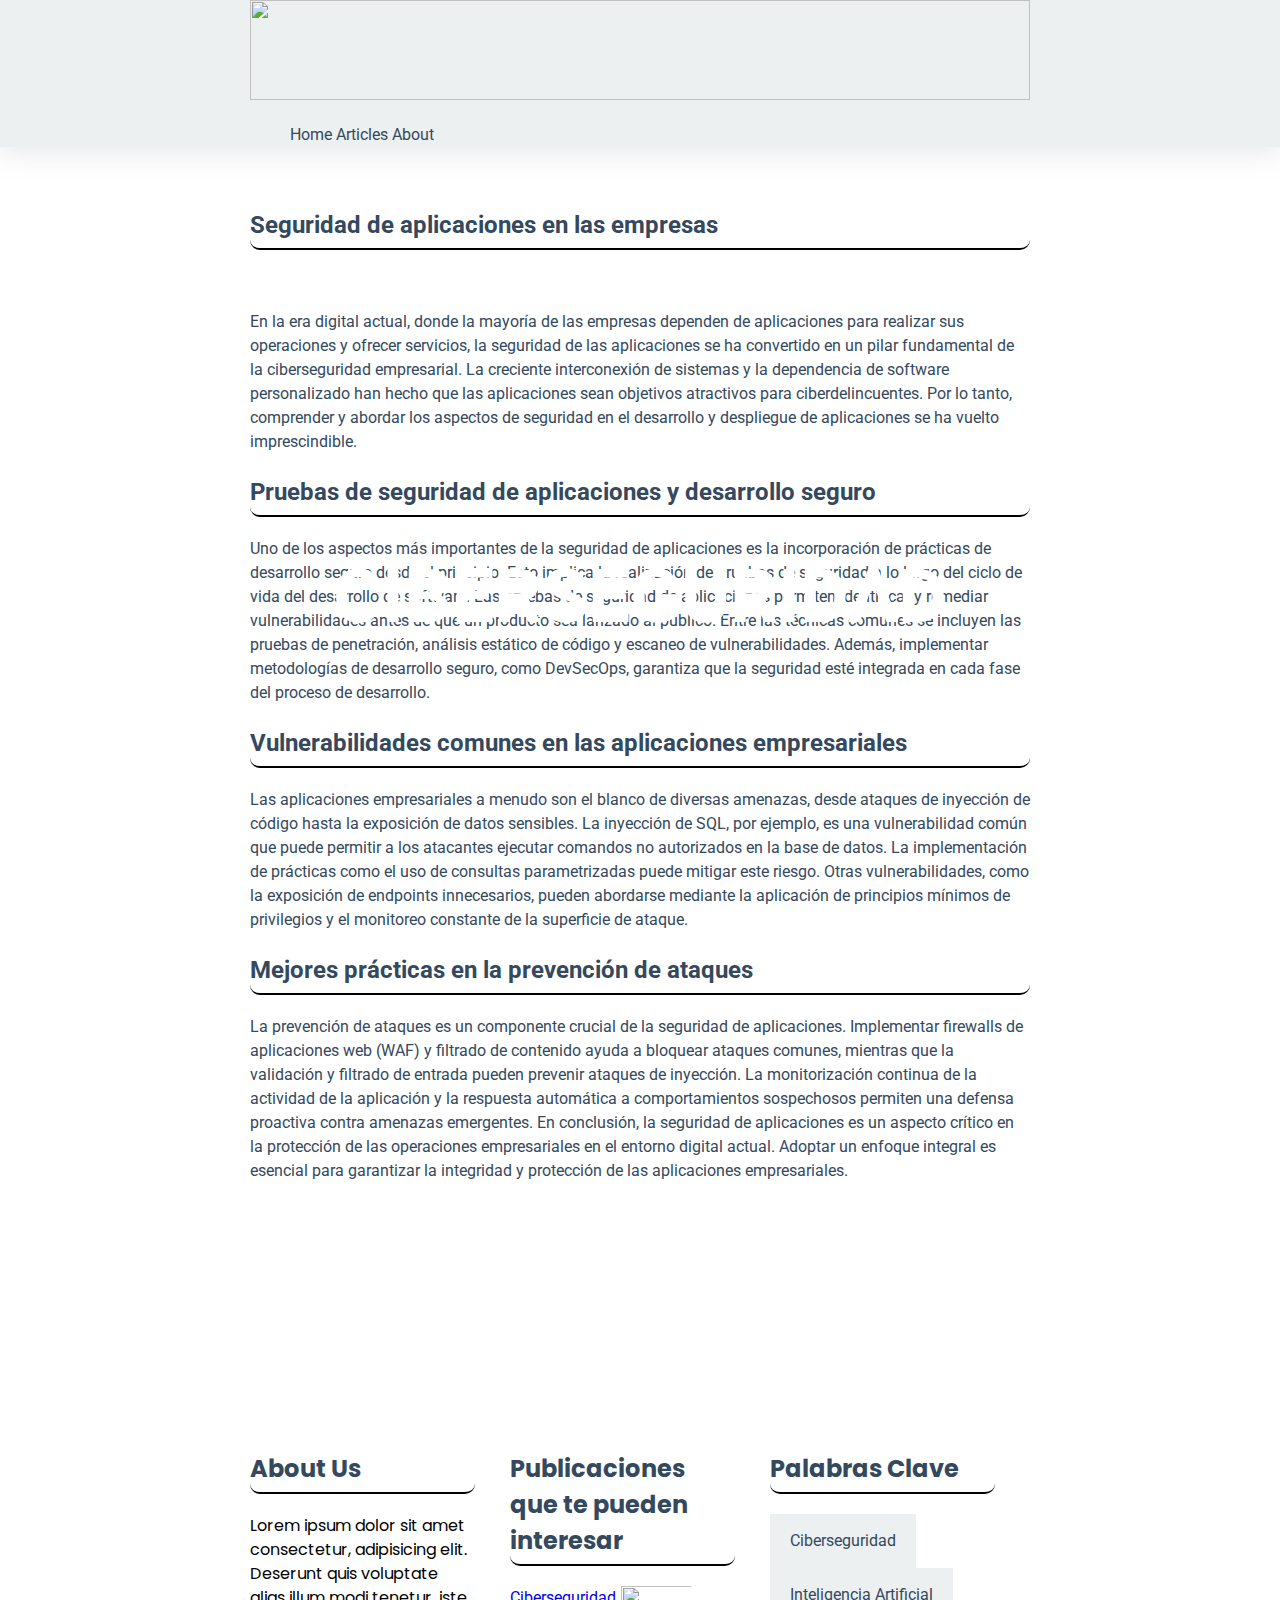
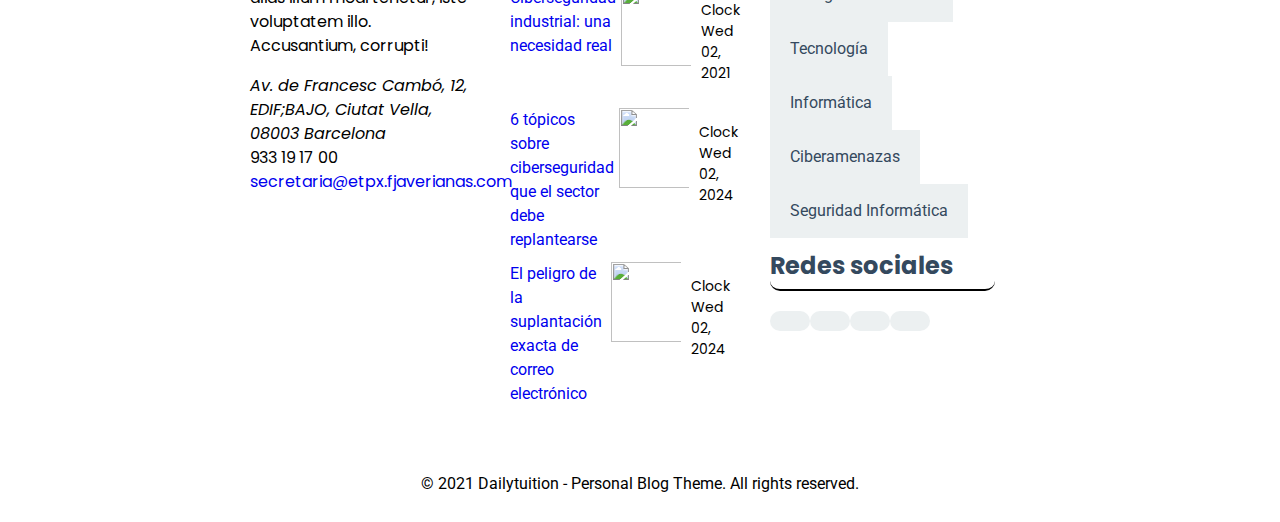
==== index.html @ 43050762 "swd" ====
<!DOCTYPE html>
<html lang="en">
<head>
    <meta charset="UTF-8">
    <meta name="viewport" content="width=device-width, initial-scale=1.0">
    <title>CIBERSEGURIDAD</title>

    <!-- font awesome icons cdn -->
    <link rel="stylesheet" href="https://cdnjs.cloudflare.com/ajax/libs/font-awesome/5.15.2/css/all.min.css" integrity="sha512-HK5fgLBL+xu6dm/Ii3z4xhlSUyZgTT9tuc/hSrtw6uzJOvgRr2a9jyxxT1ely+B+xFAmJKVSTbpM/CuL7qxO8w==" crossorigin="anonymous" />

    <!-- swiper slider css file -->
    <link rel="stylesheet" href="https://cdnjs.cloudflare.com/ajax/libs/Swiper/6.4.5/swiper-bundle.min.css" integrity="sha512-m3pAvNriL711NMlhkZHK6K4Tu2/RjtrzyjxZU8mlAbxxoDoURy27KajN1LGTLeEEPvaN12mKAgSCrYEwF9y0jA==" crossorigin="anonymous" />

    <!-- custom style.css file -->
    <link rel="stylesheet" href="style.css">

</head>
<body>
    
    <!-- Header -->
       <header id="header" class="shadow bg-light">
           <nav class="container navbar">
               <img src="https://dazzet.co/wp-content/uploads/2023/10/3e1d8efbfac99dba327db84896499076d6e3a496-1024x536-1.webp" alt="">

                <!-- toggle button -->
                <button class="toggle-button">
                    <span><i class="fas fa-bars"></i></span>
                </button>

                <div class="collapse">
                    <ul class="navbar-nav">
                        <a href="#" class="nav-link">Home</a>
                        <a href="#" class="nav-link">Articles</a>
                        <a href="#" class="nav-link">About</a>
                    </ul>
                </div>

                 
           </nav>
       </header>
    <!-- .Header -->

    <!-- Main Site -->
       <main id="site-main">

            <!-- Swiper slider -->
           <section id="new-section" class="container">
               <h1>CIBERSEGURIDAD</h1>
               
               <img src="https://www.unir.net/wp-content/uploads/2023/07/MicrosoftTeams-image-24.jpg" class="img-fluid" alt="">
               <h2>Seguridad de aplicaciones en las empresas</h2>
               <img src="https://www.grupocibernos.com/hs-fs/hubfs/Estrategias%20de%20ciberseguridad%20efectivas%20para%20proteger%20tu%20empresa.webp?width=1440&name=Estrategias%20de%20ciberseguridad%20efectivas%20para%20proteger%20tu%20empresa.webp" class="img-fluid" alt="">
               <p>En la era digital actual, donde la mayoría de las empresas dependen de aplicaciones para realizar sus operaciones y ofrecer servicios, la seguridad de las aplicaciones se ha convertido en un pilar fundamental de la ciberseguridad empresarial.

La creciente interconexión de sistemas y la dependencia de software personalizado han hecho que las aplicaciones sean objetivos atractivos para ciberdelincuentes.

Por lo tanto, comprender y abordar los aspectos de seguridad en el desarrollo y despliegue de aplicaciones se ha vuelto imprescindible.</p>
               <h2>Pruebas de seguridad de aplicaciones y desarrollo seguro</h2>
               <p>Uno de los aspectos más importantes de la seguridad de aplicaciones es la incorporación de prácticas de desarrollo seguro desde el principio.

Esto implica la realización de pruebas de seguridad a lo largo del ciclo de vida del desarrollo de software.

Las pruebas de seguridad de aplicaciones permiten identificar y remediar vulnerabilidades antes de que un producto sea lanzado al público.

Entre las técnicas comunes se incluyen las pruebas de penetración, análisis estático de código y escaneo de vulnerabilidades. Además, implementar metodologías de desarrollo seguro, como DevSecOps, garantiza que la seguridad esté integrada en cada fase del proceso de desarrollo.</p>
               <h2>Vulnerabilidades comunes en las aplicaciones empresariales</h2>
               <p>Las aplicaciones empresariales a menudo son el blanco de diversas amenazas, desde ataques de inyección de código hasta la exposición de datos sensibles.

La inyección de SQL, por ejemplo, es una vulnerabilidad común que puede permitir a los atacantes ejecutar comandos no autorizados en la base de datos.

La implementación de prácticas como el uso de consultas parametrizadas puede mitigar este riesgo.

Otras vulnerabilidades, como la exposición de endpoints innecesarios, pueden abordarse mediante la aplicación de principios mínimos de privilegios y el monitoreo constante de la superficie de ataque.</p>
               <h2>Mejores prácticas en la prevención de ataques</h2>
               <p>La prevención de ataques es un componente crucial de la seguridad de aplicaciones.

Implementar firewalls de aplicaciones web (WAF) y filtrado de contenido ayuda a bloquear ataques comunes, mientras que la validación y filtrado de entrada pueden prevenir ataques de inyección.

La monitorización continua de la actividad de la aplicación y la respuesta automática a comportamientos sospechosos permiten una defensa proactiva contra amenazas emergentes.

En conclusión, la seguridad de aplicaciones es un aspecto crítico en la protección de las operaciones empresariales en el entorno digital actual. Adoptar un enfoque integral es esencial para garantizar la integridad y protección de las aplicaciones empresariales.</p>
                <section class="slider">
                    <div class="container">

                        <!-- Slider main container -->
                            <div class="swiper-container">
                                <!-- Additional required wrapper -->
                                <div class="swiper-wrapper">
                                    <!-- Slides -->
                                    <div class="swiper-slide">
                                            <img src="https://eu-central.storage.cloudconvert.com/tasks/56e500bd-fa8b-44a9-bdbe-c14ea2071d47/img6.jpg?X-Amz-Algorithm=AWS4-HMAC-SHA256&X-Amz-Content-Sha256=UNSIGNED-PAYLOAD&X-Amz-Credential=cloudconvert-production%2F20240108%2Ffra%2Fs3%2Faws4_request&X-Amz-Date=20240108T104312Z&X-Amz-Expires=86400&X-Amz-Signature=0b25ae142d77e77d5f5c1c9311890b8ef2c98752ab747ca0b0c97389b5ac74bd&X-Amz-SignedHeaders=host&response-content-disposition=inline%3B%20filename%3D%22img6.jpg%22&response-content-type=image%2Fjpeg&x-id=GetObject" class="img-fluid" alt="">
                                    </div>
                                     <!-- Slides -->
                                      <!-- Slides -->
                                    <div class="swiper-slide">
                                        <a href="#">
                                            <img src="https://www.semantic-systems.com/semantic-noticias/wp-content/uploads/2023/09/Ciberseguridad-industrial.jpg" class="img-fluid" alt="">
                                        </a>
                                    </div>
                                     <!-- Slides -->
                                      <!-- Slides -->
                                    <div class="swiper-slide">
                                        <a href="#">
                                            <img src="https://eniit.es/wp-content/uploads/2023/10/Creacion-de-herramienta-de-enumeracion-y-escaneo.jpg" class="img-fluid" alt="">
                                        </a>
                                    </div>
                                        <!-- Slides -->
                                             <!-- Slides -->
                                    <div class="swiper-slide">
                                        <a href="#">
                                            <img src="https://mejoramostuweb.com/wp-content/uploads/2020/03/email.jpg" class="img-fluid" alt="">
                                        </a>
                                    </div>
                                        <!-- Slides -->
                                        <div class="swiper-slide">
                                            <a href="#">
                                                <img src=".assets/slider/img5.jpg" class="img-fluid" alt="">
                                            </a>
                                        </div>
                                            <!-- Slides -->
                                            <div class="swiper-slide">
                                                <a href="#">
                                                    <img src="https://eu-central.storage.cloudconvert.com/tasks/56e500bd-fa8b-44a9-bdbe-c14ea2071d47/img6.jpg?X-Amz-Algorithm=AWS4-HMAC-SHA256&X-Amz-Content-Sha256=UNSIGNED-PAYLOAD&X-Amz-Credential=cloudconvert-production%2F20240108%2Ffra%2Fs3%2Faws4_request&X-Amz-Date=20240108T104312Z&X-Amz-Expires=86400&X-Amz-Signature=0b25ae142d77e77d5f5c1c9311890b8ef2c98752ab747ca0b0c97389b5ac74bd&X-Amz-SignedHeaders=host&response-content-disposition=inline%3B%20filename%3D%22img6.jpg%22&response-content-type=image%2Fjpeg&x-id=GetObject" class="img-fluid" alt="">
                                                </a>
                                            </div>
                                                <!-- Slides -->
                                                <div class="swiper-slide">
                                                    <a href="#">
                                                        <img src=".assets/slider/img7.jpg" class="img-fluid" alt="">
                                                    </a>
                                                </div>
                                                    <!-- Slides -->

                                </div>
                            </div>

                    </div>
                </section>
             <!-- .Swiper slider -->

       </main>
    <!-- .Main Site -->

    <!-- footer -->
       <footer id="footer">
           <div class="container">
               <div class="row mb-3">
                   <div class="col-3">
                       <h2 class="footer-title secondary-title">About Us</h2>

                       <div class="secondary-title text-secondary">
                            <p class="mt-2 ">
                                Lorem ipsum dolor sit amet consectetur, adipisicing elit. 
                                Deserunt quis voluptate alias illum modi tenetur, iste voluptatem illo. Accusantium, corrupti!
                            </p>
                            
                            <address>
                                <i class="fas fa-map-marker-alt text-primary"></i> 
                                Av. de Francesc Cambó, 12, EDIF;BAJO, Ciutat Vella, 08003 Barcelona
                            </address>

                            <div class="phone">
                                <i class="fas fa-mobile text-primary"></i> 
                                933 19 17 00
                            </div>

                            <div class="email">
                                <i class="fas fa-envelope text-primary"></i> 
                                <a href="secretaria@etpx.fjaverianas.com">secretaria@etpx.fjaverianas.com</a>
                            </div>

                       </div>
                   </div>
                   <div class="col-3">
                       <h2 class="footer-title secondary-title">Publicaciones que te pueden interesar</h2>

                       <div class="feature-post">
                           <div class="flex-item">
                               <article class="article">
                                   <div class="d-flex">
                                       <a href="https://www.semantic-systems.com/semantic-noticias/articulos-tecnologicos/ciberseguridad-industrial-una-necesidad-real/">Ciberseguridad industrial: una necesidad real</a>
                                           <img src="./assets/img9.jpg" class="object-fit px-1" alt="">
                                           <div class="px-1">
                                               <p class="secondary-title text-secondary display-3">
                                                    <span><i class="far fa-clock text-primary"></i> Clock Wed 02, 2021 </span>
                                               </p>
                                           </div>
                                       </a>
                                   </div>
                               </article>
                           </div>
                           <div class="flex-item">
                            <article class="article">
                                <div class="d-flex">
                                    <a href="https://www.semantic-systems.com/semantic-noticias/articulos-tecnologicos/6-topicos-sobre-ciberseguridad-que-el-sector-debe-replantearse/">6 tópicos sobre ciberseguridad que el sector debe replantearse</a>
                                        <img src="./assets/img1.jpg" class="object-fit px-1" alt="">
                                        <div class="px-1">
                                            <p class="secondary-title text-secondary display-3">
                                                 <span><i class="far fa-clock text-primary"></i> Clock Wed 02, 2024 </span>
                                            </p>
                                        </div>
                                    </a>
                                </div>
                            </article>
                             </div>
                             <div class="flex-item">
                                <article class="article">
                                    <div class="d-flex">
                                        <a href="https://www.semantic-systems.com/semantic-noticias/articulos-tecnologicos/el-peligro-de-la-suplantacion-exacta-de-correo-electronico/">El peligro de la suplantación exacta de correo electrónico</a>
                                            <img src="./assets/img2.jpg" class="object-fit px-1" alt="">
                                            <div class="px-1">
                                                <p class="secondary-title text-secondary display-3">
                                                     <span><i class="far fa-clock text-primary"></i> Clock Wed 02, 2024 </span>
                                                </p>
                                            </div>
                                        </a>
                                    </div>
                                </article>
                            </div>
                       </div>
                   </div>
                   <div class="col-3">
                        <h2 class="footer-title secondary-title">Palabras Clave</h2>

                        <div class="Palabras Clave">
                            <div class="d-flex flex-wrap">
                                <a href="#" class="nav-link btn bg-light">Ciberseguridad</a>
                                <a href="#" class="nav-link btn bg-light">Inteligencia Artificial</a>
                                <a href="#" class="nav-link btn bg-light">Tecnología</a>
                                <a href="#" class="nav-link btn bg-light">Informática</a>
                                <a href="#" class="nav-link btn bg-light">Ciberamenazas</a>
                                <a href="#" class="nav-link btn bg-light">Seguridad Informática</a>
                            </div>
                        </div>

                        <h2 class="footer-title secondary-title mt-2">Redes sociales</h2>

                        <div class="tags social">
                            <div class="d-flex flex-wrap">
                                <a href="#" class="nav-link btn bg-light"><i class="fab fa-facebook-f"></i></a>
                                <a href="#" class="nav-link btn bg-light"><i class="fab fa-twitter"></i></a>
                                <a href="#" class="nav-link btn bg-light"><i class="fab fa-instagram"></i></a>
                                <a href="#" class="nav-link btn bg-light"><i class="fab fa-dribbble"></i></a>
                            </div>
                        </div>

                   </div>
               </div>

               <!-- copyrights  -->
               <div class="copyrights">
                   <p class="text-center text-secondary display-2">
                        © 2021 <a href="#" class="text-primary">Dailytuition</a> - Personal Blog Theme. All rights reserved.
                   </p>
               </div>
           </div>
       </footer>
    <!-- .footer -->


    <!-- masonry libray for horizontal grid -->
    <script src="https://cdnjs.cloudflare.com/ajax/libs/masonry/4.2.2/masonry.pkgd.min.js" integrity="sha512-JRlcvSZAXT8+5SQQAvklXGJuxXTouyq8oIMaYERZQasB8SBDHZaUbeASsJWpk0UUrf89DP3/aefPPrlMR1h1yQ==" crossorigin="anonymous"></script>

    <!-- swiper slider cdn -->
    <script src="https://cdnjs.cloudflare.com/ajax/libs/Swiper/6.4.5/swiper-bundle.min.js" integrity="sha512-1LlEYE0qExJ/GUfAJ0k2K2fB5sIvMv/q6ueo3syohvQ3ElWDQVSMUOf39cxaDWHtNu7M6lF6ZC1H6A1m3SvheA==" crossorigin="anonymous"></script>

    <!-- custom javascript main.js file -->
    <script src="main.js"></script>
</body>
</html>
---- style.css ----
@import url('https://fonts.googleapis.com/css2?family=DM+Sans:wght@700&family=Poppins:wght@400;700&family=Roboto:wght@400;700&display=swap');

/* root styling */

:root {
    --primary: black; /* Azul */
    --secondary: black; /* Verde */
    --background: #ecf0f1; /* Gris claro */
    --text-dark: #34495e; /* Texto oscuro */
}


body {
    font-family: 'Roboto', sans-serif;
    background-color: var(--background);
    background: url(https://www.cpsl.com/wp-content/uploads/2018/10/Software-1.jpg) center/cover no-repeat fixed;
    color: var(--text-dark);
    padding: 0;
    margin: 0;
    line-height: 1.5;
    overflow-x: hidden;
}
h1{
    padding-top: 15%; /* Ajusta este valor para controlar el espacio entre el texto y la línea */
    font-size: 75px;
    position: absolute;
    color: white;
    top: 50%;
    left: 50%;
    transform: translate(-50%, -50%);
}

h2{
    border-bottom: 2px solid var(--primary); /* Puedes ajustar el grosor y el color según tus preferencias */
    padding-bottom: 5px; /* Ajusta este valor para controlar el espacio entre el texto y la línea */
    margin-bottom: 20px;
    border-radius: 10px;
}

a{
    text-decoration: none;
}

* > *{
    box-sizing: border-box;
}

/* global styling */
.text-light {
    color: var(--background);
}

.text-primary {
    color: var(--primary);
}

.text-secondary {
    color: var(--secondary);
}

.bg-light {
    background-color: var(--background);
}

.btn-primary {
    background-color: var(--primary);
    color: var(--background);
}

.container{
    max-width: 800px;
    padding: 0 10px;
    margin: auto;
}

.img-fluid{
    width: 100%;
}

.text-title{
    font-family: 'DM Sans', sans-serif;
    font-weight: bold;
}

.secondary-title{
    font-family: 'Poppins' , sans-serif;
}

.display-1{
    font-size: 22px;
}

.display-2{
    font-size: 16px;
}

.display-3{
    font-size: 14px;
}

.text-center{
    text-align: center;
}

.text-right{
    text-align: right;
}

.btn{
    padding: 15px 20px;
    border: none;
}

.btn-primary{
    border-radius: 4px;
    background-color: var(--secondary-color);
}

.object-fit{
    max-height: 120px;
    height: 80px;
    width: 80px;
    object-fit: fill;
}

.d-flex{
    display: flex;   
}

.flex-wrap{
    flex-wrap: wrap;
}

.justify-content-center{
    justify-content: center;
}

.justify-content-between{
    justify-content: space-between;
}

.mt-2{
    margin-top: 10px;
}

.mt-3{
    margin-top: 50px;
}

.mb-3{
    margin-bottom: 30px;
}

.m-0{
    margin: 0;
}

.px-1{
    padding-left: 5px;
    padding-right: 5px;
}

.px-2{
    padding-left: 20px;
    padding-right: 20px;
}

.py-1{
    padding-top: 10px;
    padding-bottom: 10px;
}

.py-2{
    padding-top: 20px;
    padding-bottom: 20px;
}

.py-3{
    padding-top: 30px;
    padding-bottom: 30px;
}

.thumbnail{
    width: 100%;
    height: 500px;
    object-fit: cover;
}

.rounded{
    height: 120px;
    width: 120px;
    object-fit: fill;
    border-radius: 99px;
}

.shadow{
    box-shadow: rgba(149, 157, 165, 0.2) 0px 8px 24px;
}


/* section styling */
 
/* ------- Navigation Menu ---------- */
.navbar {
    background-color: transparent;
}

.nav-link {
    color: var(--text-dark);
}

.nav-link:hover {
    color: var(--primary);
}

.search-box{
    display: inline;
    border-right: 1px solid var(--secondary);
    padding-right: 12px;
    margin-right: 10px;
}

.toggle-button{
    font-size: 21px;
    background-color: transparent;
    border: none;
    position: absolute;
    right: 0;
    margin: 8px 10px;
    display: none;
}

.toggle-button:focus{
    outline: none;
}





/* ------- .Navigation Menu ---------- */

/* ----------- Main Section ---------- */

#site-main{
    margin-top: auto;
}

#posts{
    margin-bottom: 5em;
}

.grid{
    margin: 0 auto;
}

.grid .grid-item{
    width: calc(33.3333% - 20px);
    margin-bottom: 3em;
}

/* ----------- .Main Section ---------- */

/* ----------- footer ---------- */
#footer{
    padding-top: 4em;
}

#footer .feature-post .flex-item{
    margin-bottom: 10px;
}

#footer .tags a{
    border-radius: 40px;
    padding: 10px 20px;
    font-size: 15px;
}

#footer .copyrights{
    padding: 10px 0;
    border-top: 2px solid var(--light);
}


/* ----------- .footer ---------- */

/* ----------- article page ------- */

#post{
    padding: 0 2em;
    margin-bottom: 4em;
}

.post-footer .post-author{
    position: relative;
    margin-top: 4em;
    background-color: var(--light);
}

.post-footer .post-author::after{
    background-color: white;
    content: '';
    position: absolute;
    top: 0;
    left: 0;
    right: 0;
    height: 4em;
    z-index: 0;
}

.post-footer .post-author .author-avatar{
    margin: 0 auto;
    margin-bottom: 1em;
    position: inherit;
    z-index: 1;
}

.post-footer .post-comments .reply{
    padding-left: 7em;
}

.form-control{
    width: 100%;
    border: 2px solid var(--border);
    padding: 1em;
    font-size: 18px;
    margin-right: 10px;
    font-family: 'Poppins', sans-serif;
}

/* ----------- .article page ------- */

/* ----------- sidebar page ------- */
#sidebar .categories a {
    background-color: var(--primary);
    color: var(--background);
}

#sidebar .categories a:hover {
    background-color: var(--secondary);
}

/* ----------- .sidebar page ------- */

/* ----------- sticky ------- */

.sticky{
    position: fixed;
    top: 0;
    z-index: 99;
    width: 100%;
}

.sticky + .content{
    padding-top: 60px;
}

/* ----------- .sticky ------- */



/* Media Query */

.row {
    display: flex;
}

.col-3 {
    flex: 0 0 33.3333%;
    max-width: 33.3333%;
    padding-right: 35px;
}

.col-8 {
    flex: 0 0 70%;
    max-width: 70%;
}

.col-4 {
    flex: 0 0 30%;
    max-width: 30%;
}

#header .navbar img {
    width: 100%; /* Puedes ajustar este valor según tus necesidades */
    height: 100px; /* Esto mantiene la proporción de la imagen */
}

#collapse{
    width: 100%;
    position: absolute;
    margin-top:10%;
}
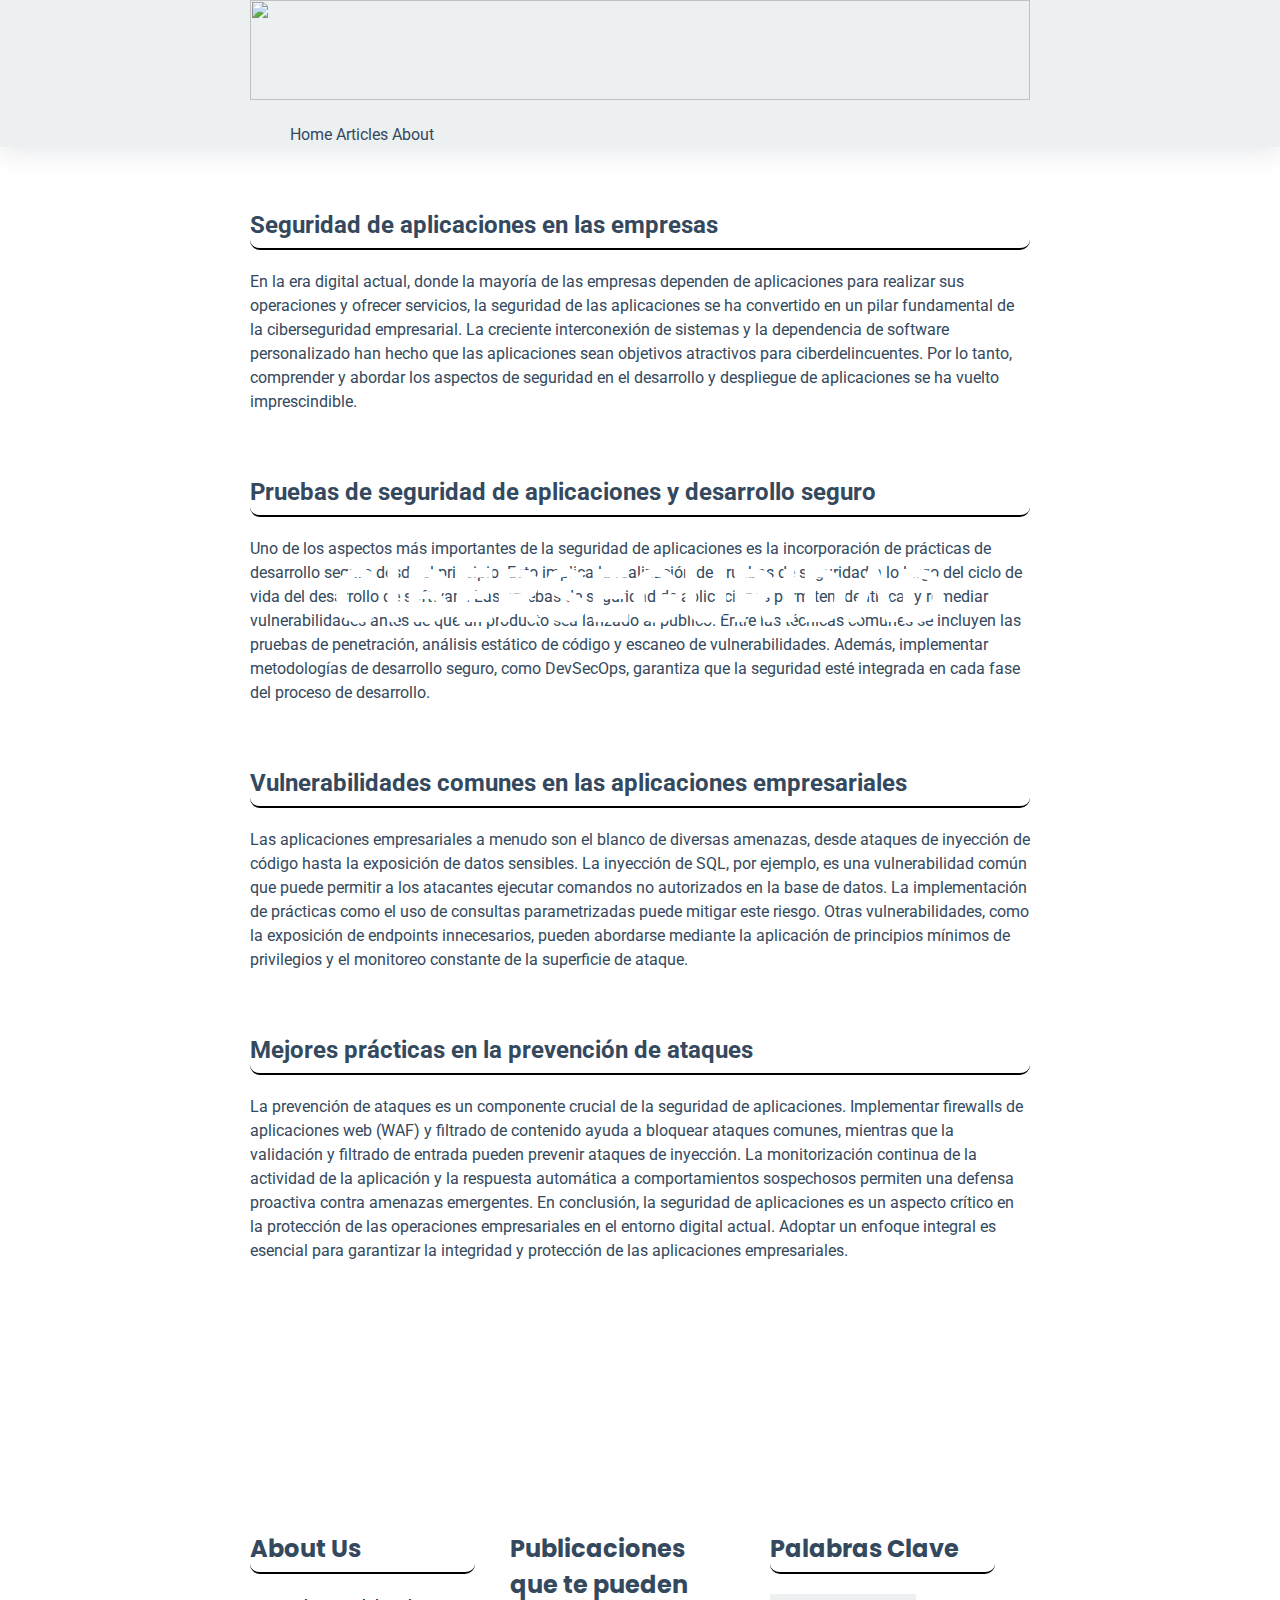
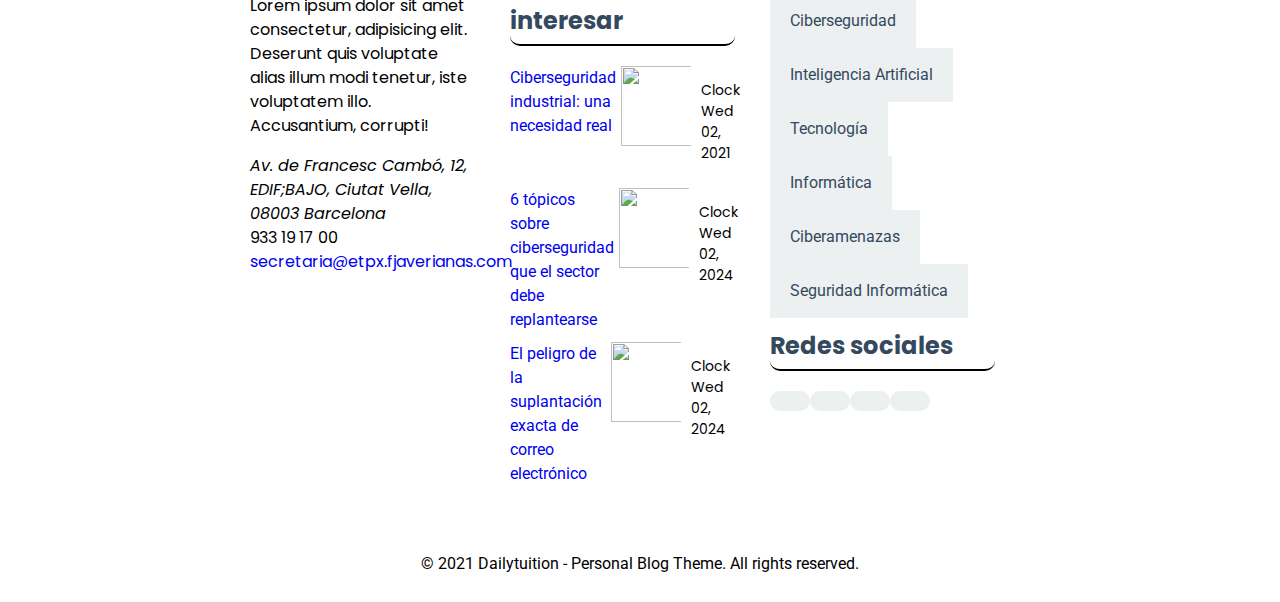
==== commit e40278fd: "kjl" ====
--- a/index.html
+++ b/index.html
@@ -20,7 +20,7 @@
     <!-- Header -->
        <header id="header" class="shadow bg-light">
            <nav class="container navbar">
-               <img src="https://dazzet.co/wp-content/uploads/2023/10/3e1d8efbfac99dba327db84896499076d6e3a496-1024x536-1.webp" alt="">
+           <img src="https://serviflytech.es/wp-content/uploads/2019/01/header-backup.jpg" alt="">
 
                 <!-- toggle button -->
                 <button class="toggle-button">
@@ -35,7 +35,7 @@
                     </ul>
                 </div>
 
-                 
+        
            </nav>
        </header>
     <!-- .Header -->
@@ -46,16 +46,18 @@
             <!-- Swiper slider -->
            <section id="new-section" class="container">
                <h1>CIBERSEGURIDAD</h1>
-               
-               <img src="https://www.unir.net/wp-content/uploads/2023/07/MicrosoftTeams-image-24.jpg" class="img-fluid" alt="">
+           
+               <img src="https://www.globalsign.com/application/files/8615/8756/0680/Hacking_mobile_devices.jpg" class="img-fluid" alt="">
                <h2>Seguridad de aplicaciones en las empresas</h2>
-               <img src="https://www.grupocibernos.com/hs-fs/hubfs/Estrategias%20de%20ciberseguridad%20efectivas%20para%20proteger%20tu%20empresa.webp?width=1440&name=Estrategias%20de%20ciberseguridad%20efectivas%20para%20proteger%20tu%20empresa.webp" class="img-fluid" alt="">
+           
                <p>En la era digital actual, donde la mayoría de las empresas dependen de aplicaciones para realizar sus operaciones y ofrecer servicios, la seguridad de las aplicaciones se ha convertido en un pilar fundamental de la ciberseguridad empresarial.
 
 La creciente interconexión de sistemas y la dependencia de software personalizado han hecho que las aplicaciones sean objetivos atractivos para ciberdelincuentes.
 
 Por lo tanto, comprender y abordar los aspectos de seguridad en el desarrollo y despliegue de aplicaciones se ha vuelto imprescindible.</p>
+             <img src="https://www.grupocibernos.com/hs-fs/hubfs/Estrategias%20de%20ciberseguridad%20efectivas%20para%20proteger%20tu%20empresa.webp?width=1440&name=Estrategias%20de%20ciberseguridad%20efectivas%20para%20proteger%20tu%20empresa.webp" class="img-fluid" alt="">
                <h2>Pruebas de seguridad de aplicaciones y desarrollo seguro</h2>
+
                <p>Uno de los aspectos más importantes de la seguridad de aplicaciones es la incorporación de prácticas de desarrollo seguro desde el principio.
 
 Esto implica la realización de pruebas de seguridad a lo largo del ciclo de vida del desarrollo de software.
@@ -63,7 +65,9 @@
 Las pruebas de seguridad de aplicaciones permiten identificar y remediar vulnerabilidades antes de que un producto sea lanzado al público.
 
 Entre las técnicas comunes se incluyen las pruebas de penetración, análisis estático de código y escaneo de vulnerabilidades. Además, implementar metodologías de desarrollo seguro, como DevSecOps, garantiza que la seguridad esté integrada en cada fase del proceso de desarrollo.</p>
+                          <img src="https://www.unir.net/wp-content/uploads/2023/07/MicrosoftTeams-image-24.jpg" class="img-fluid" alt="">
                <h2>Vulnerabilidades comunes en las aplicaciones empresariales</h2>
+ 
                <p>Las aplicaciones empresariales a menudo son el blanco de diversas amenazas, desde ataques de inyección de código hasta la exposición de datos sensibles.
 
 La inyección de SQL, por ejemplo, es una vulnerabilidad común que puede permitir a los atacantes ejecutar comandos no autorizados en la base de datos.
@@ -71,7 +75,9 @@
 La implementación de prácticas como el uso de consultas parametrizadas puede mitigar este riesgo.
 
 Otras vulnerabilidades, como la exposición de endpoints innecesarios, pueden abordarse mediante la aplicación de principios mínimos de privilegios y el monitoreo constante de la superficie de ataque.</p>
+                         <img src="https://www.kaspersky.es/content/es-es/images/repository/isc/2017-images/web-img-23.jpg" class="img-fluid" alt="">
                <h2>Mejores prácticas en la prevención de ataques</h2>
+
                <p>La prevención de ataques es un componente crucial de la seguridad de aplicaciones.
 
 Implementar firewalls de aplicaciones web (WAF) y filtrado de contenido ayuda a bloquear ataques comunes, mientras que la validación y filtrado de entrada pueden prevenir ataques de inyección.
@@ -79,6 +85,7 @@
 La monitorización continua de la actividad de la aplicación y la respuesta automática a comportamientos sospechosos permiten una defensa proactiva contra amenazas emergentes.
 
 En conclusión, la seguridad de aplicaciones es un aspecto crítico en la protección de las operaciones empresariales en el entorno digital actual. Adoptar un enfoque integral es esencial para garantizar la integridad y protección de las aplicaciones empresariales.</p>
+
                 <section class="slider">
                     <div class="container">
 
@@ -267,4 +274,4 @@
     <!-- custom javascript main.js file -->
     <script src="main.js"></script>
 </body>
-</html>+</html>
--- a/style.css
+++ b/style.css
@@ -376,6 +376,7 @@
     max-width: 70%;
 }
 
+
 .col-4 {
     flex: 0 0 30%;
     max-width: 30%;
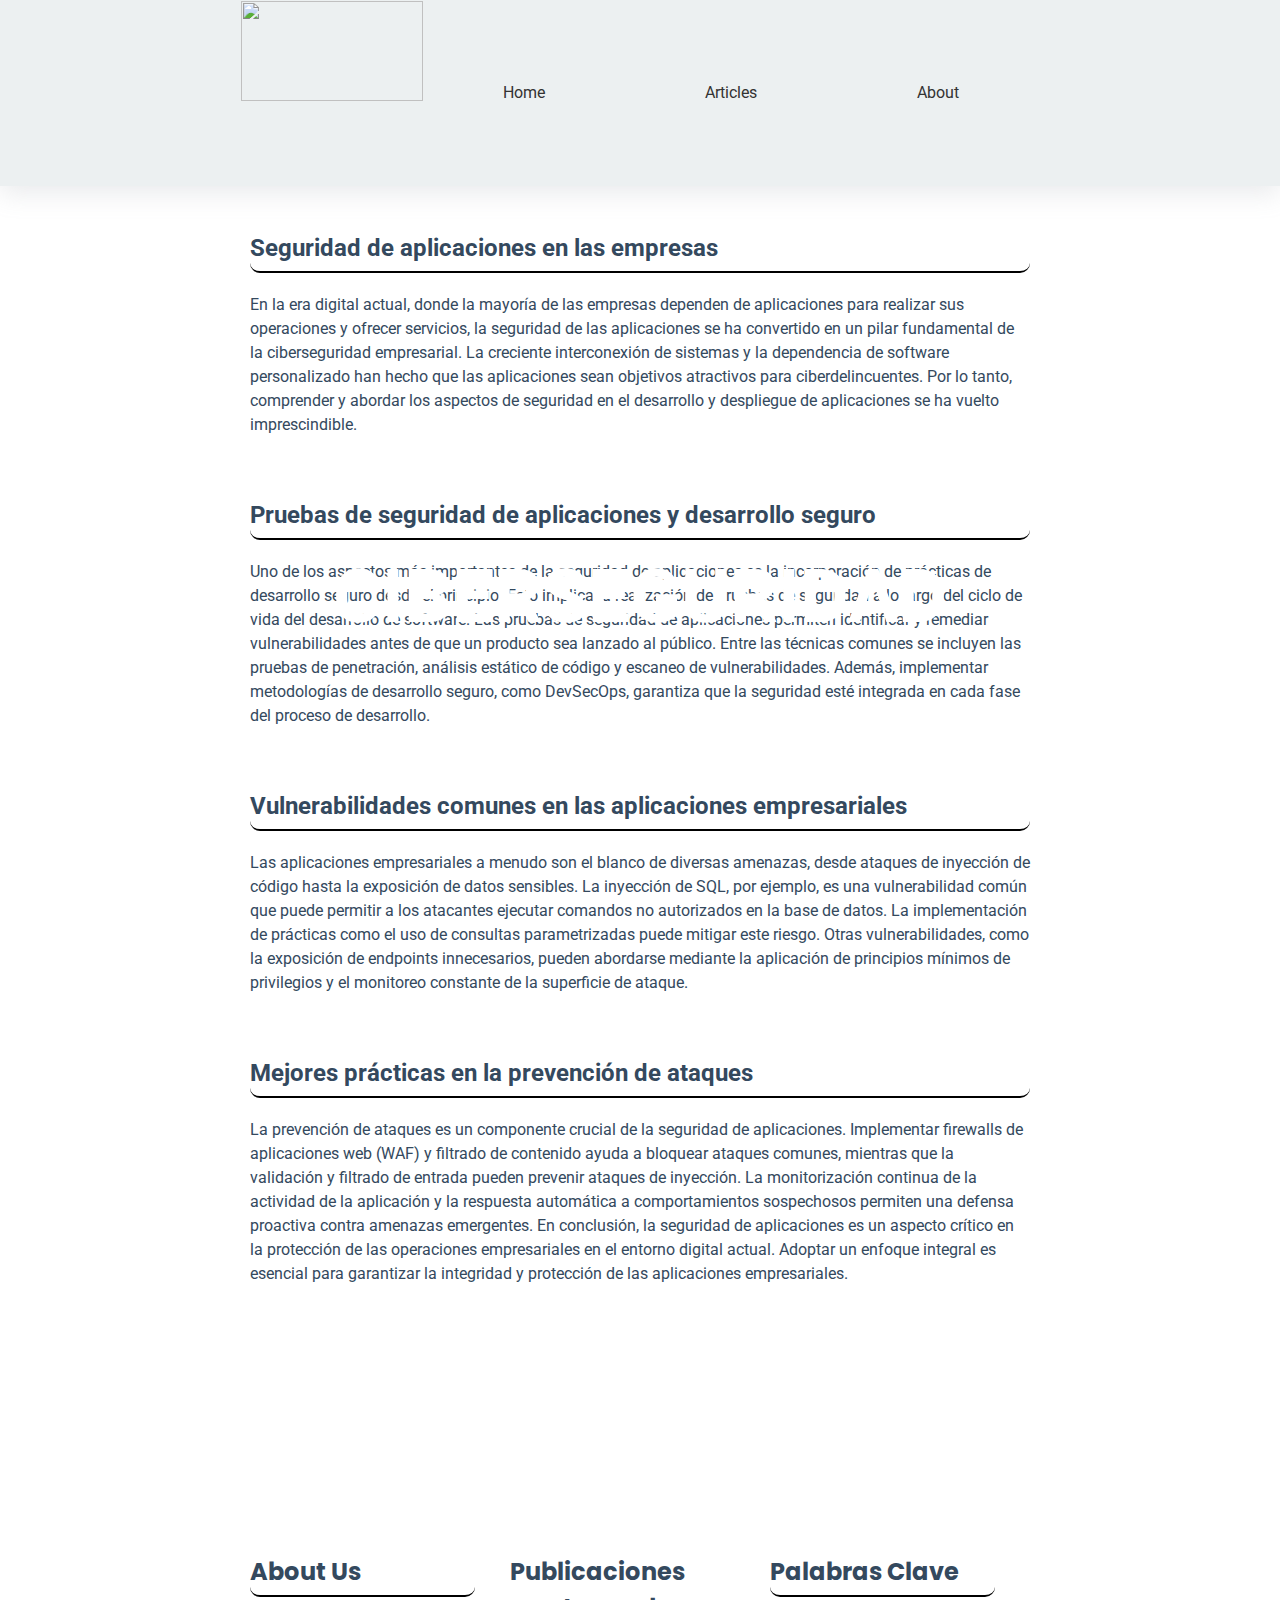
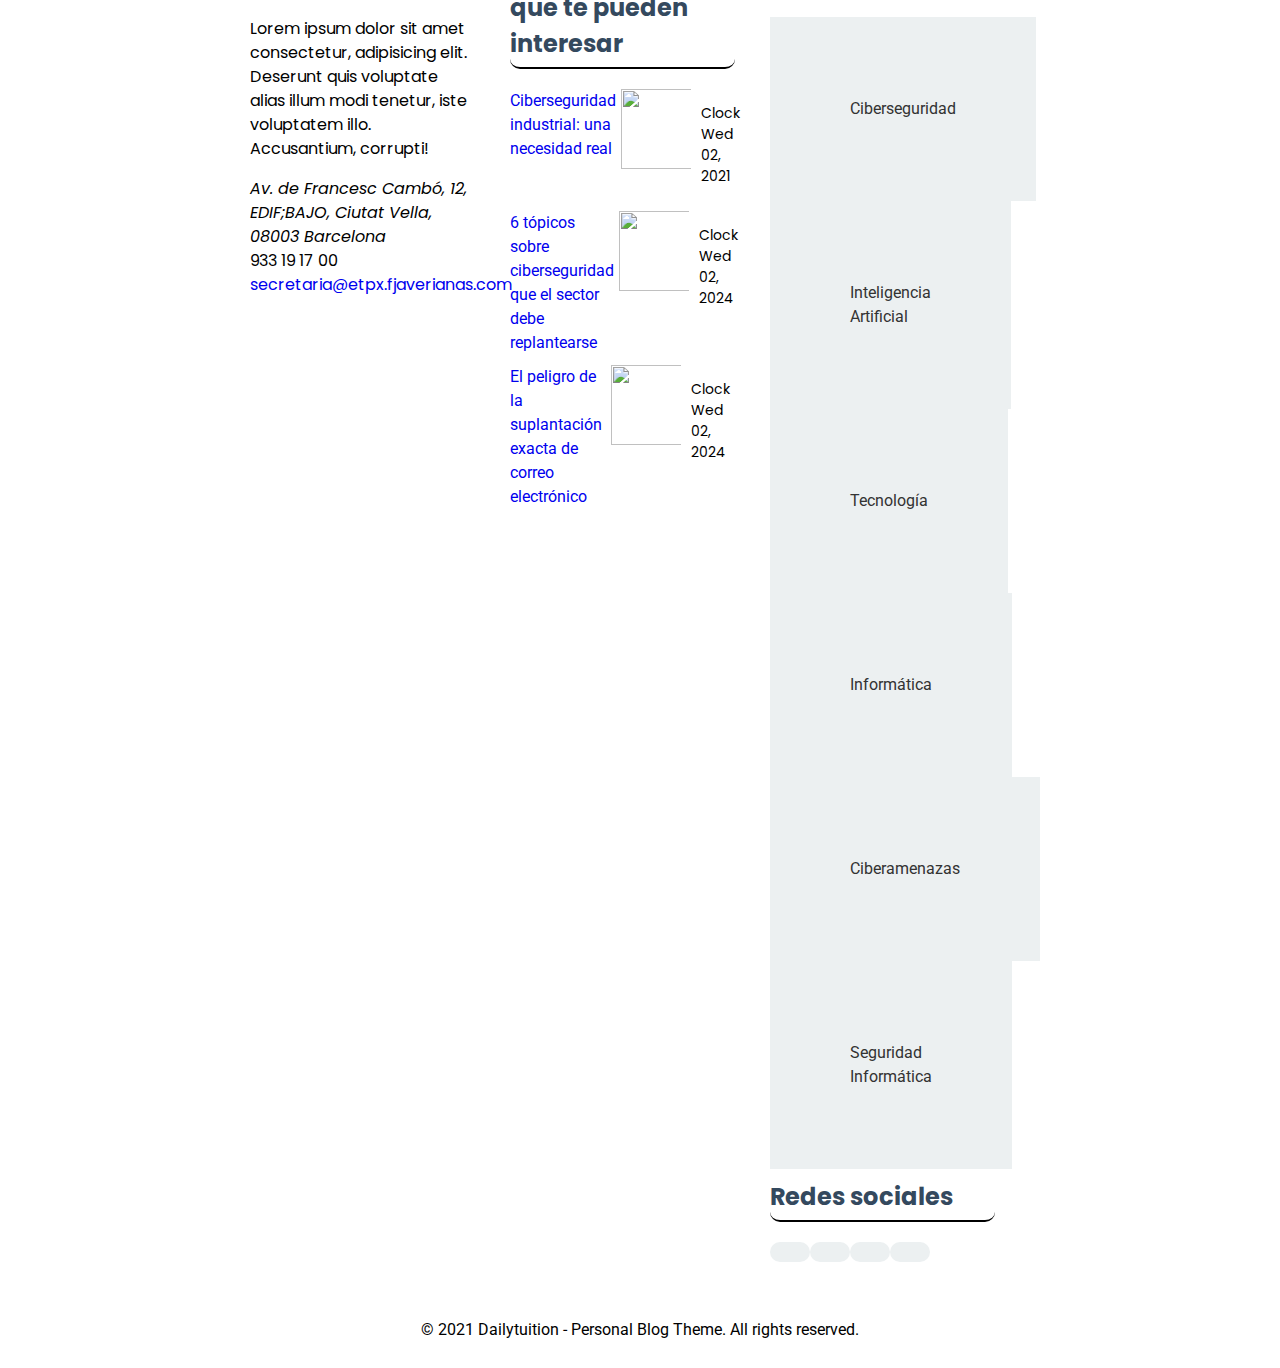
==== commit 1aa5307d: "ZXC" ====
--- a/index.html
+++ b/index.html
@@ -264,7 +264,6 @@
        </footer>
     <!-- .footer -->
 
-
     <!-- masonry libray for horizontal grid -->
     <script src="https://cdnjs.cloudflare.com/ajax/libs/masonry/4.2.2/masonry.pkgd.min.js" integrity="sha512-JRlcvSZAXT8+5SQQAvklXGJuxXTouyq8oIMaYERZQasB8SBDHZaUbeASsJWpk0UUrf89DP3/aefPPrlMR1h1yQ==" crossorigin="anonymous"></script>
 
--- a/style.css
+++ b/style.css
@@ -75,6 +75,8 @@
 
 .img-fluid{
     width: 100%;
+    border-radius:15px;
+    
 }
 
 .text-title{
@@ -202,40 +204,47 @@
  
 /* ------- Navigation Menu ---------- */
 .navbar {
-    background-color: transparent;
+    display: flex;
+    justify-content: space-between; 
+    padding: 1px;
+}
+
+.navbar-nav {
+    list-style: none;
+    display: flex;
+    margin: 0;
+    padding: 0;
 }
 
 .nav-link {
-    color: var(--text-dark);
-}
-
+    color: #333333;
+    text-decoration: none;
+    padding: 80px;
+    transition: color 0.3s ease;
+}
 .nav-link:hover {
-    color: var(--primary);
-}
-
-.search-box{
-    display: inline;
-    border-right: 1px solid var(--secondary);
-    padding-right: 12px;
-    margin-right: 10px;
-}
+    color: #3498db;
+}
+
 
 .toggle-button{
     font-size: 21px;
     background-color: transparent;
     border: none;
-    position: absolute;
-    right: 0;
-    margin: 8px 10px;
     display: none;
 }
 
-.toggle-button:focus{
-    outline: none;
-}
-
-
-
+}
+@media (max-width: 768px) {
+    .toggle-button {
+        display: block; /* Muestra el botón en pantallas pequeñas */
+    }
+
+    .collapse {
+        display: none; /* Oculta la sección colapsable por defecto */
+        width: 100%; /* Ocupa todo el ancho disponible */
+    }
+}
 
 
 /* ------- .Navigation Menu ---------- */
@@ -387,8 +396,4 @@
     height: 100px; /* Esto mantiene la proporción de la imagen */
 }
 
-#collapse{
-    width: 100%;
-    position: absolute;
-    margin-top:10%;
-}+
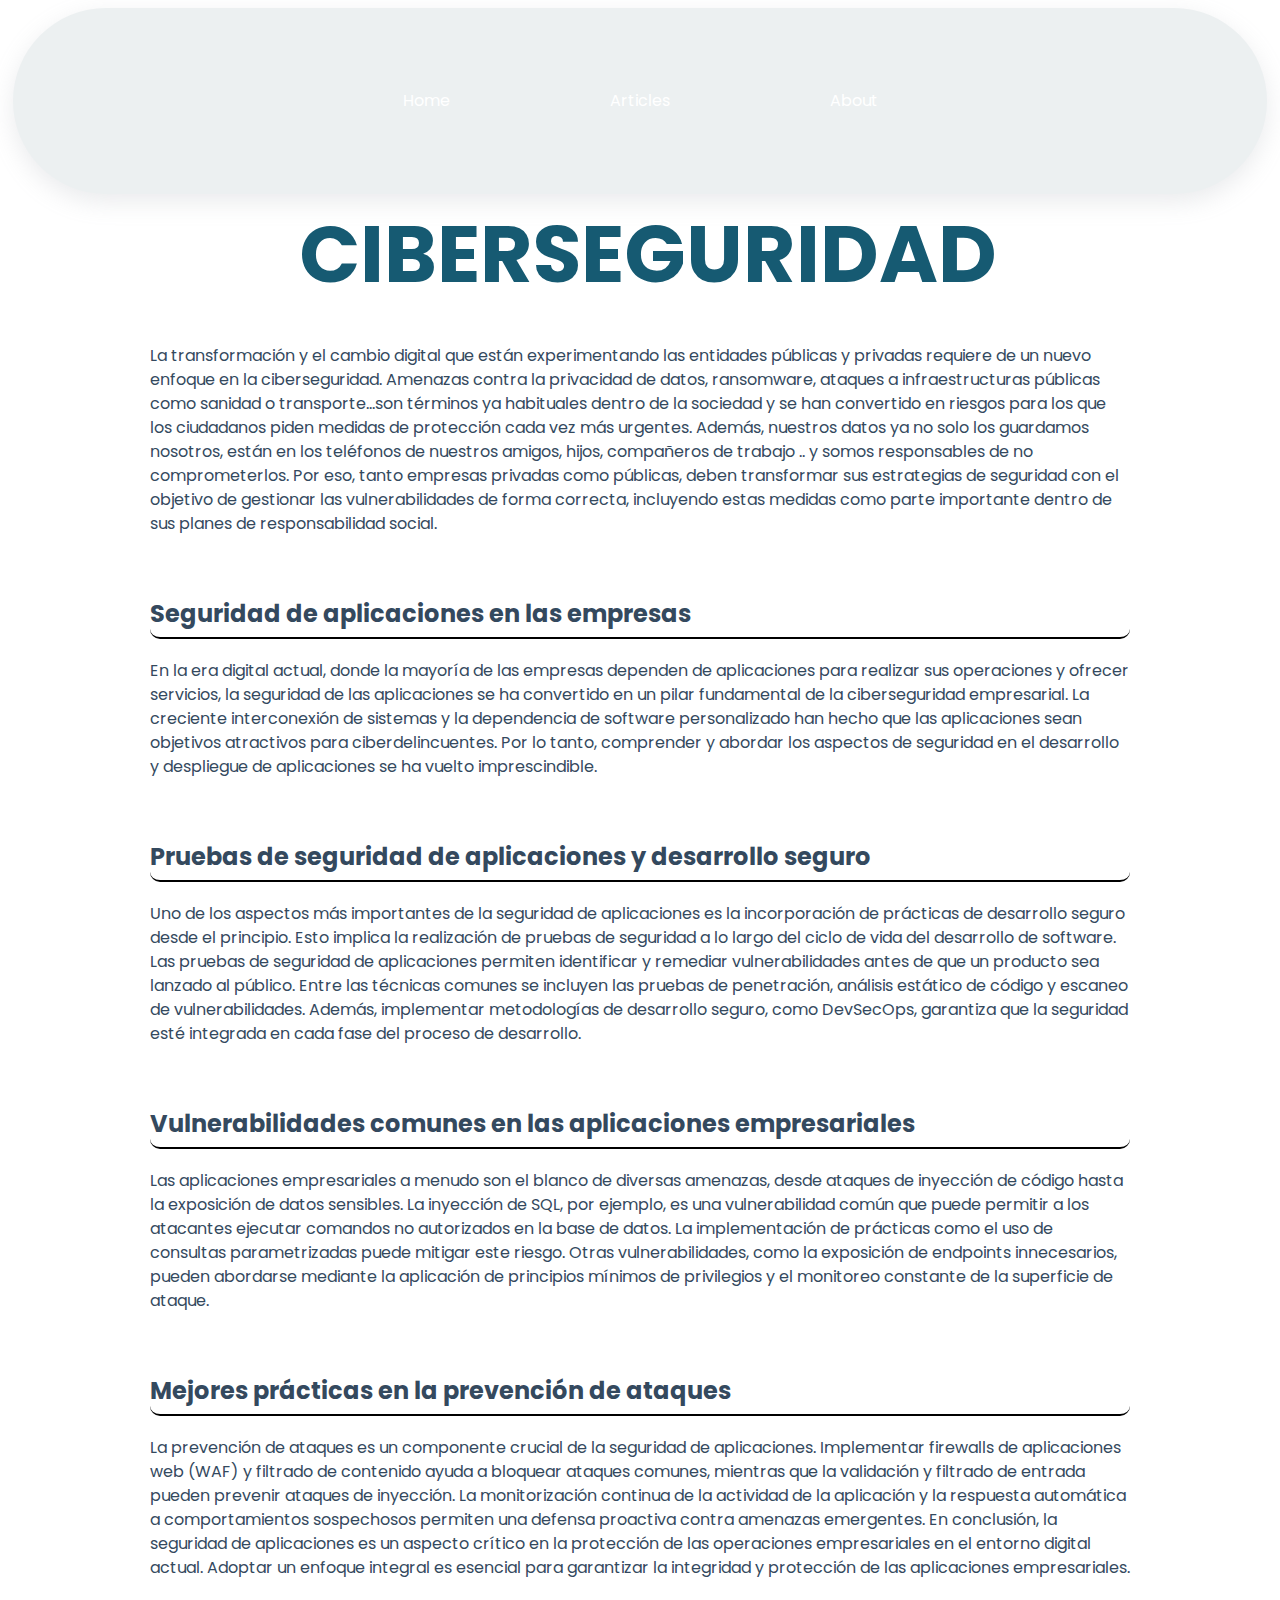
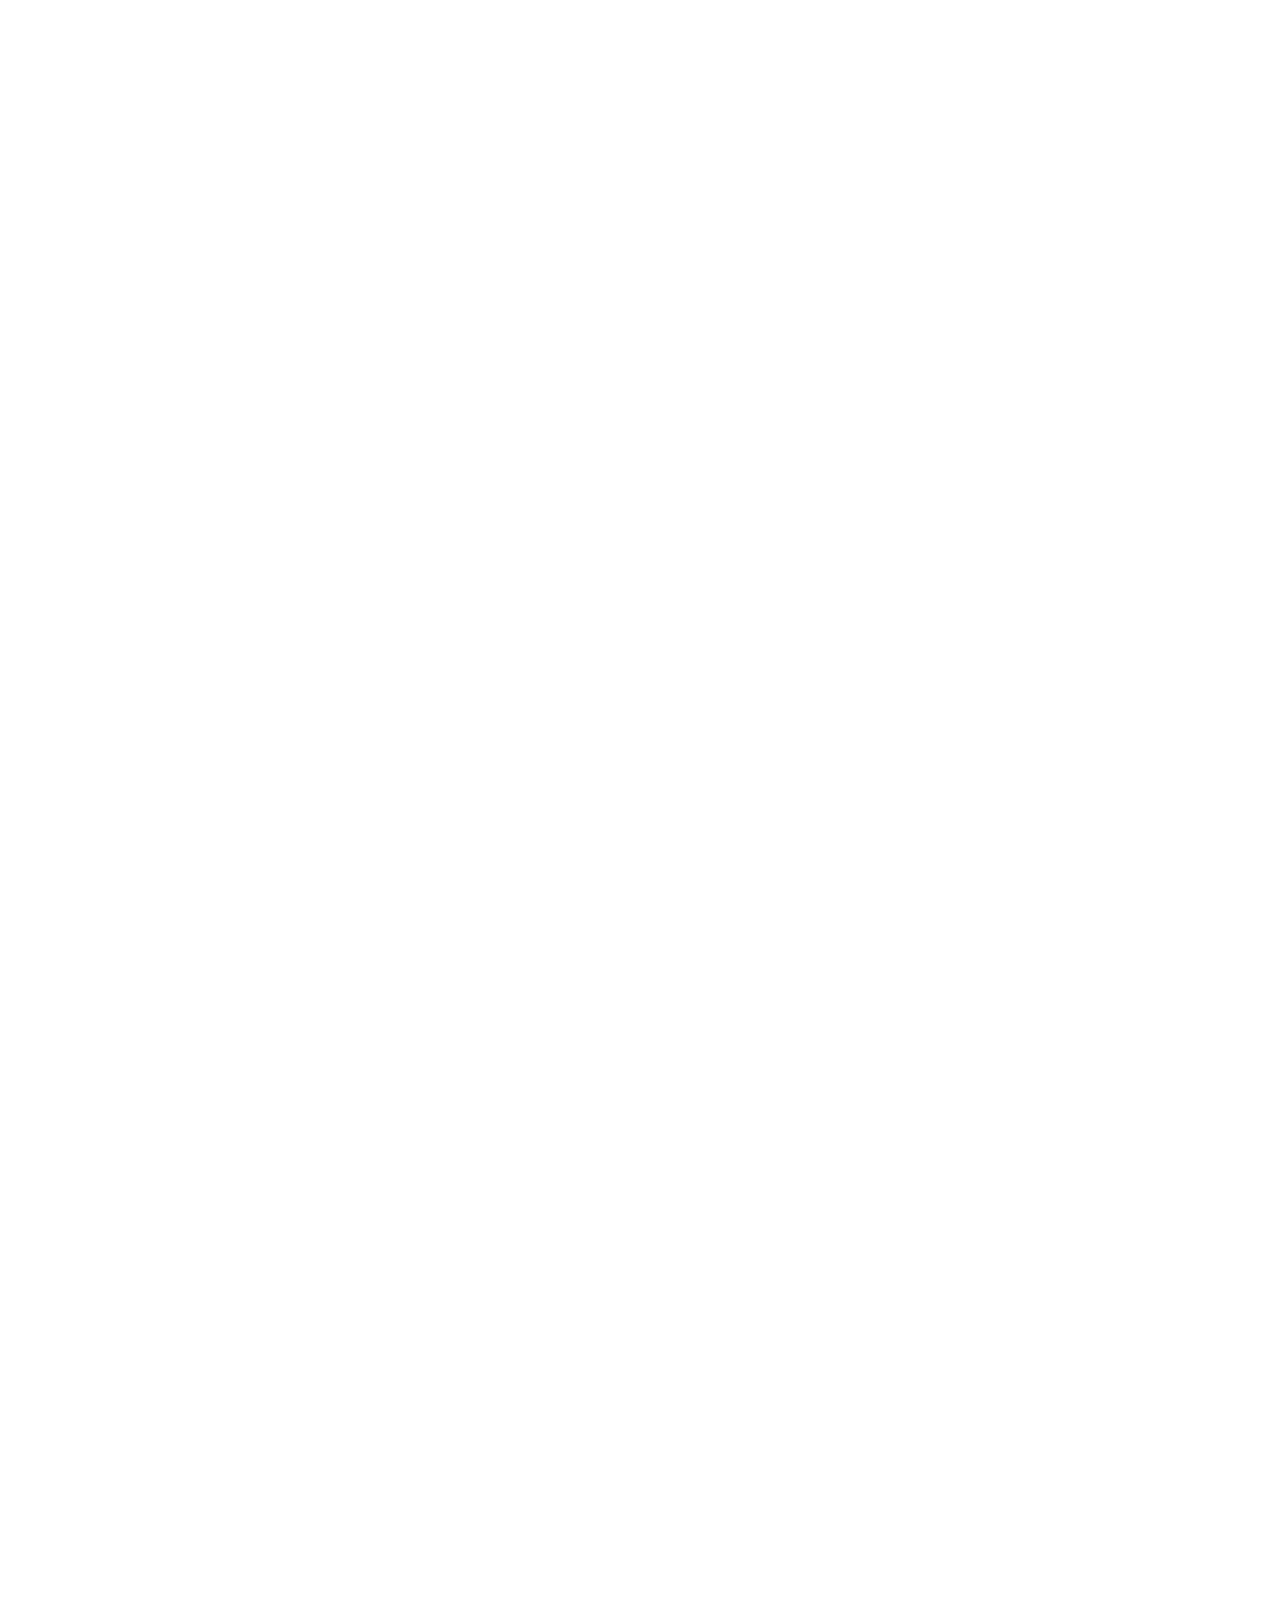
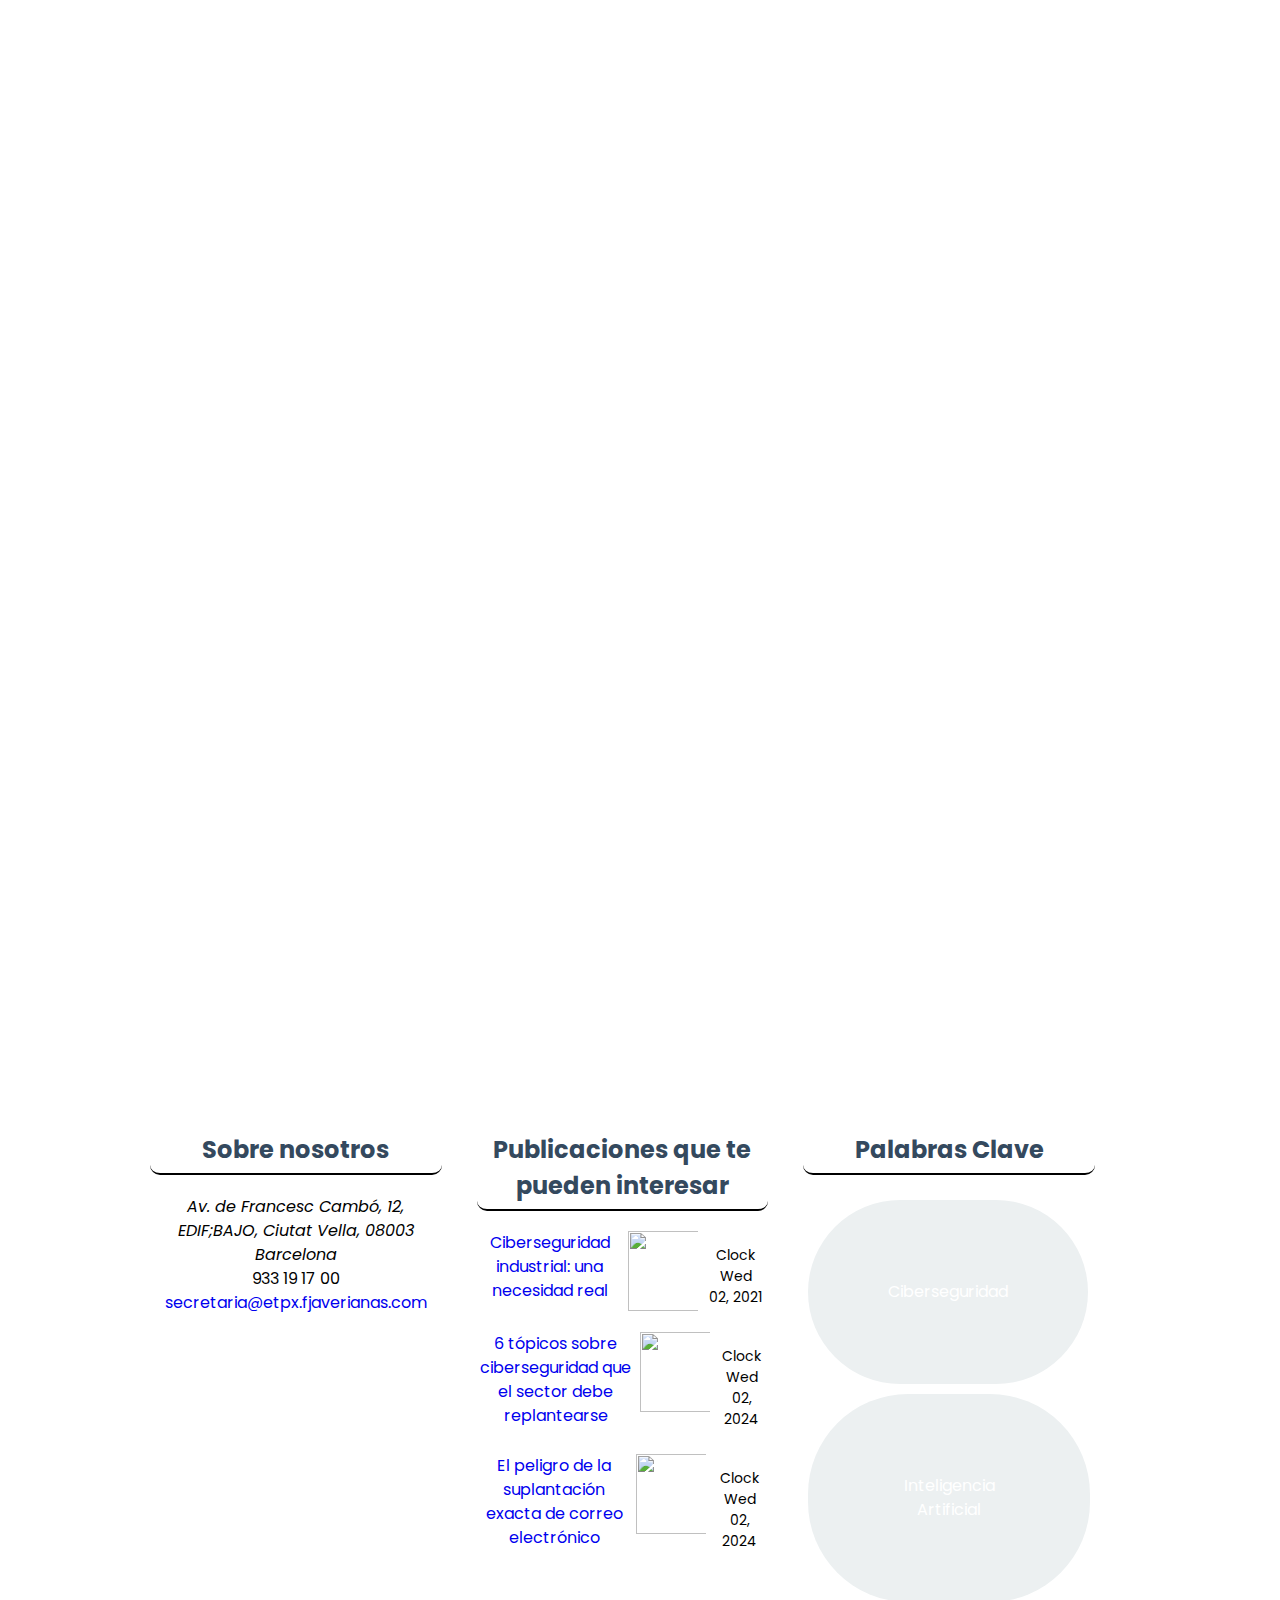
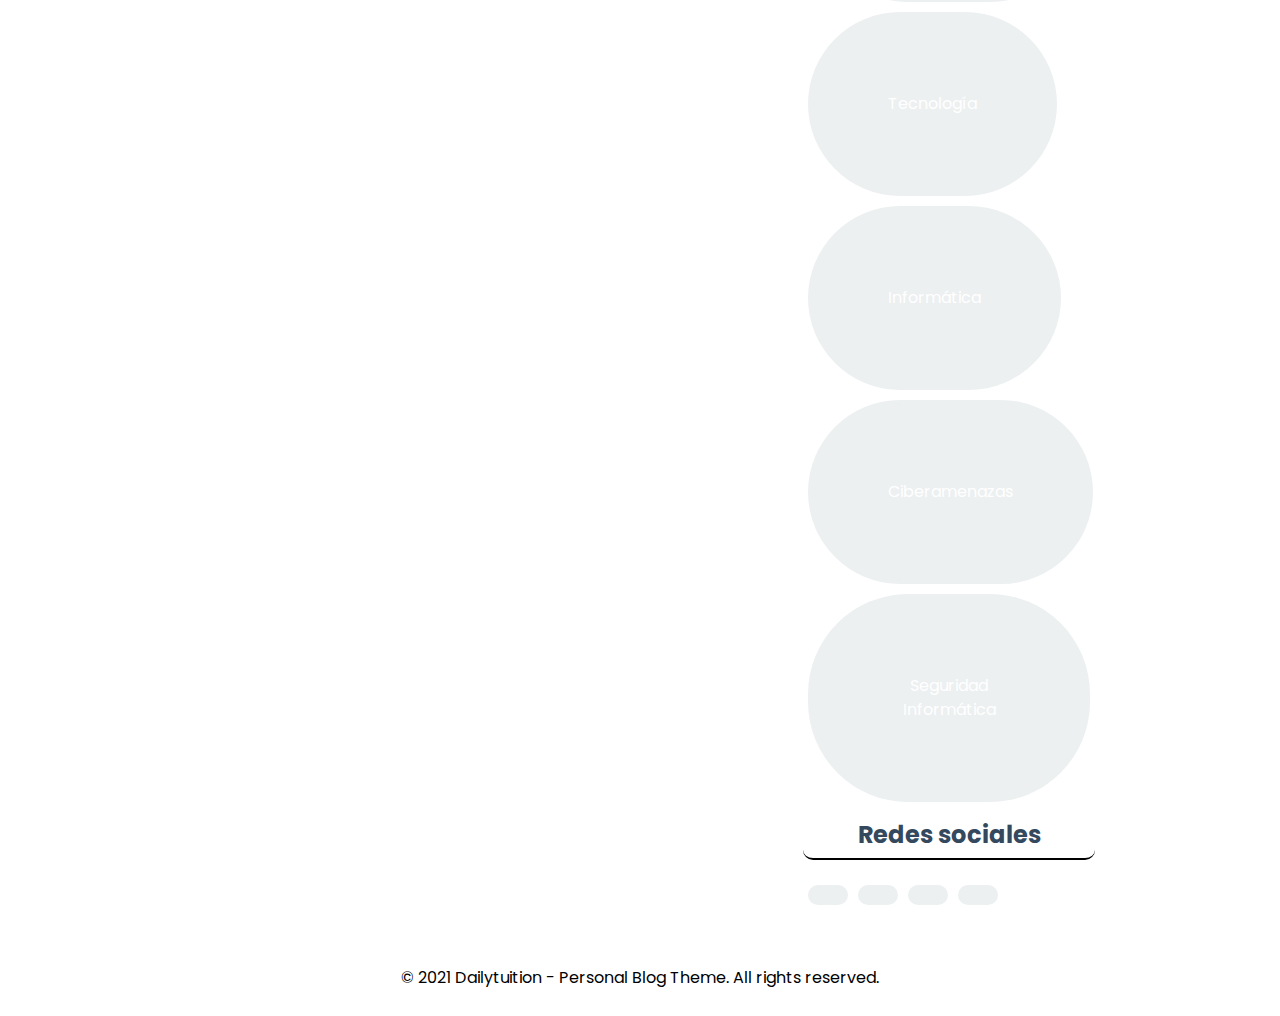
==== commit 31f9fb5b: "s" ====
--- a/index.html
+++ b/index.html
@@ -18,9 +18,8 @@
 <body>
     
     <!-- Header -->
-       <header id="header" class="shadow bg-light">
+       <header id="header" class="shadow bg-light" style="background-image: url('https://serviflytech.es/wp-content/uploads/2019/01/header-backup.jpg'); background-size: cover;">
            <nav class="container navbar">
-           <img src="https://serviflytech.es/wp-content/uploads/2019/01/header-backup.jpg" alt="">
 
                 <!-- toggle button -->
                 <button class="toggle-button">
@@ -46,8 +45,13 @@
             <!-- Swiper slider -->
            <section id="new-section" class="container">
                <h1>CIBERSEGURIDAD</h1>
-           
-               <img src="https://www.globalsign.com/application/files/8615/8756/0680/Hacking_mobile_devices.jpg" class="img-fluid" alt="">
+             
+               <p class="p1">La transformación y el cambio digital que están experimentando las entidades públicas y privadas requiere de un nuevo enfoque en la ciberseguridad. Amenazas contra la privacidad de datos, ransomware, ataques a infraestructuras públicas como sanidad o transporte…son términos ya habituales dentro de la sociedad y se han convertido en riesgos para los que los ciudadanos piden medidas de protección cada vez más urgentes.
+
+Además, nuestros datos ya no solo los guardamos nosotros, están en los teléfonos de nuestros amigos, hijos, compañeros de trabajo .. y somos responsables de no comprometerlos.
+
+Por eso, tanto empresas privadas como públicas, deben transformar sus estrategias de seguridad con el objetivo de gestionar las vulnerabilidades de forma correcta, incluyendo estas medidas como parte importante dentro de sus planes de responsabilidad social.</p>
+               <img src="https://www.unir.net/wp-content/uploads/2023/07/MicrosoftTeams-image-24.jpg" class="img-fluid" alt="">
                <h2>Seguridad de aplicaciones en las empresas</h2>
            
                <p>En la era digital actual, donde la mayoría de las empresas dependen de aplicaciones para realizar sus operaciones y ofrecer servicios, la seguridad de las aplicaciones se ha convertido en un pilar fundamental de la ciberseguridad empresarial.
@@ -65,7 +69,7 @@
 Las pruebas de seguridad de aplicaciones permiten identificar y remediar vulnerabilidades antes de que un producto sea lanzado al público.
 
 Entre las técnicas comunes se incluyen las pruebas de penetración, análisis estático de código y escaneo de vulnerabilidades. Además, implementar metodologías de desarrollo seguro, como DevSecOps, garantiza que la seguridad esté integrada en cada fase del proceso de desarrollo.</p>
-                          <img src="https://www.unir.net/wp-content/uploads/2023/07/MicrosoftTeams-image-24.jpg" class="img-fluid" alt="">
+                          <img src="https://www.globalsign.com/application/files/8615/8756/0680/Hacking_mobile_devices.jpg" class="img-fluid" alt="">
                <h2>Vulnerabilidades comunes en las aplicaciones empresariales</h2>
  
                <p>Las aplicaciones empresariales a menudo son el blanco de diversas amenazas, desde ataques de inyección de código hasta la exposición de datos sensibles.
@@ -85,6 +89,10 @@
 La monitorización continua de la actividad de la aplicación y la respuesta automática a comportamientos sospechosos permiten una defensa proactiva contra amenazas emergentes.
 
 En conclusión, la seguridad de aplicaciones es un aspecto crítico en la protección de las operaciones empresariales en el entorno digital actual. Adoptar un enfoque integral es esencial para garantizar la integridad y protección de las aplicaciones empresariales.</p>
+             <div id="video-container">
+             <iframe width="560" height="315" src="https://www.youtube.com/watch?v=4ulwYn9cuYg&ab_channel=Encriptados" frameborder="0" allowfullscreen></iframe>
+             </div>
+
 
                 <section class="slider">
                     <div class="container">
@@ -153,17 +161,16 @@
            <div class="container">
                <div class="row mb-3">
                    <div class="col-3">
-                       <h2 class="footer-title secondary-title">About Us</h2>
+                       <h2 class="footer-title secondary-title">Sobre nosotros</h2>
 
                        <div class="secondary-title text-secondary">
                             <p class="mt-2 ">
-                                Lorem ipsum dolor sit amet consectetur, adipisicing elit. 
-                                Deserunt quis voluptate alias illum modi tenetur, iste voluptatem illo. Accusantium, corrupti!
+                 
                             </p>
                             
                             <address>
                                 <i class="fas fa-map-marker-alt text-primary"></i> 
-                                Av. de Francesc Cambó, 12, EDIF;BAJO, Ciutat Vella, 08003 Barcelona
+                     Av. de Francesc Cambó, 12, EDIF;BAJO, Ciutat Vella, 08003 Barcelona
                             </address>
 
                             <div class="phone">
@@ -173,7 +180,7 @@
 
                             <div class="email">
                                 <i class="fas fa-envelope text-primary"></i> 
-                                <a href="secretaria@etpx.fjaverianas.com">secretaria@etpx.fjaverianas.com</a>
+                                <a href="mailto:secretaria@etpx.fjaverianas.com">secretaria@etpx.fjaverianas.com</a>
                             </div>
 
                        </div>
@@ -264,6 +271,7 @@
        </footer>
     <!-- .footer -->
 
+
     <!-- masonry libray for horizontal grid -->
     <script src="https://cdnjs.cloudflare.com/ajax/libs/masonry/4.2.2/masonry.pkgd.min.js" integrity="sha512-JRlcvSZAXT8+5SQQAvklXGJuxXTouyq8oIMaYERZQasB8SBDHZaUbeASsJWpk0UUrf89DP3/aefPPrlMR1h1yQ==" crossorigin="anonymous"></script>
 
--- a/style.css
+++ b/style.css
@@ -11,22 +11,22 @@
 
 
 body {
-    font-family: 'Roboto', sans-serif;
+    font-family: 'Poppins', sans-serif;
     background-color: var(--background);
     background: url(https://www.cpsl.com/wp-content/uploads/2018/10/Software-1.jpg) center/cover no-repeat fixed;
     color: var(--text-dark);
-    padding: 0;
-    margin: 0;
     line-height: 1.5;
     overflow-x: hidden;
-}
-h1{
-    padding-top: 15%; /* Ajusta este valor para controlar el espacio entre el texto y la línea */
-    font-size: 75px;
+    position: relative;
+}
+h1 {
+    padding-top: 5vw;
+    font-size: 5em;
     position: absolute;
-    color: white;
-    top: 50%;
-    left: 50%;
+    color: #165a72;
+    font-family: 'Poppins', sans-serif;
+    top: 2em;
+    left: 50vw;
     transform: translate(-50%, -50%);
 }
 
@@ -37,6 +37,10 @@
     border-radius: 10px;
 }
 
+.p1{
+  margin-top:150px;
+}
+
 a{
     text-decoration: none;
 }
@@ -59,7 +63,9 @@
 }
 
 .bg-light {
-    background-color: var(--background);
+  background-color: var(--background);
+  border-radius:100px;
+  margin:5px;  
 }
 
 .btn-primary {
@@ -68,7 +74,7 @@
 }
 
 .container{
-    max-width: 800px;
+    max-width: 1000px;
     padding: 0 10px;
     margin: auto;
 }
@@ -203,9 +209,13 @@
 /* section styling */
  
 /* ------- Navigation Menu ---------- */
+#header{
+  margin-bottom:20px;
+}
+
 .navbar {
     display: flex;
-    justify-content: space-between; 
+    justify-content: center; 
     padding: 1px;
 }
 
@@ -217,7 +227,7 @@
 }
 
 .nav-link {
-    color: #333333;
+    color: white;
     text-decoration: none;
     padding: 80px;
     transition: color 0.3s ease;
@@ -234,12 +244,13 @@
     display: none;
 }
 
-}
 @media (max-width: 768px) {
+    h1 {
+        font-size: 2em;
+    }
     .toggle-button {
-        display: block; /* Muestra el botón en pantallas pequeñas */
+      display: block;
     }
-
     .collapse {
         display: none; /* Oculta la sección colapsable por defecto */
         width: 100%; /* Ocupa todo el ancho disponible */
@@ -251,8 +262,12 @@
 
 /* ----------- Main Section ---------- */
 
-#site-main{
+#site-main {
     margin-top: auto;
+    flex-direction: column;
+    align-items: center;
+    justify-content: center;
+    height: 100vh; /* Ajusta la altura según tus preferencias */
 }
 
 #posts{
@@ -272,7 +287,12 @@
 
 /* ----------- footer ---------- */
 #footer{
+    position: absolute;
+    top:60em;
+    width: 100%;
+    text-align: center; /* Centra el contenido del pie de página */
     padding-top: 4em;
+    margin-top: 205em;
 }
 
 #footer .feature-post .flex-item{
@@ -288,6 +308,7 @@
 #footer .copyrights{
     padding: 10px 0;
     border-top: 2px solid var(--light);
+    margin-top: 20px;
 }
 
 
@@ -391,9 +412,3 @@
     max-width: 30%;
 }
 
-#header .navbar img {
-    width: 100%; /* Puedes ajustar este valor según tus necesidades */
-    height: 100px; /* Esto mantiene la proporción de la imagen */
-}
-
-
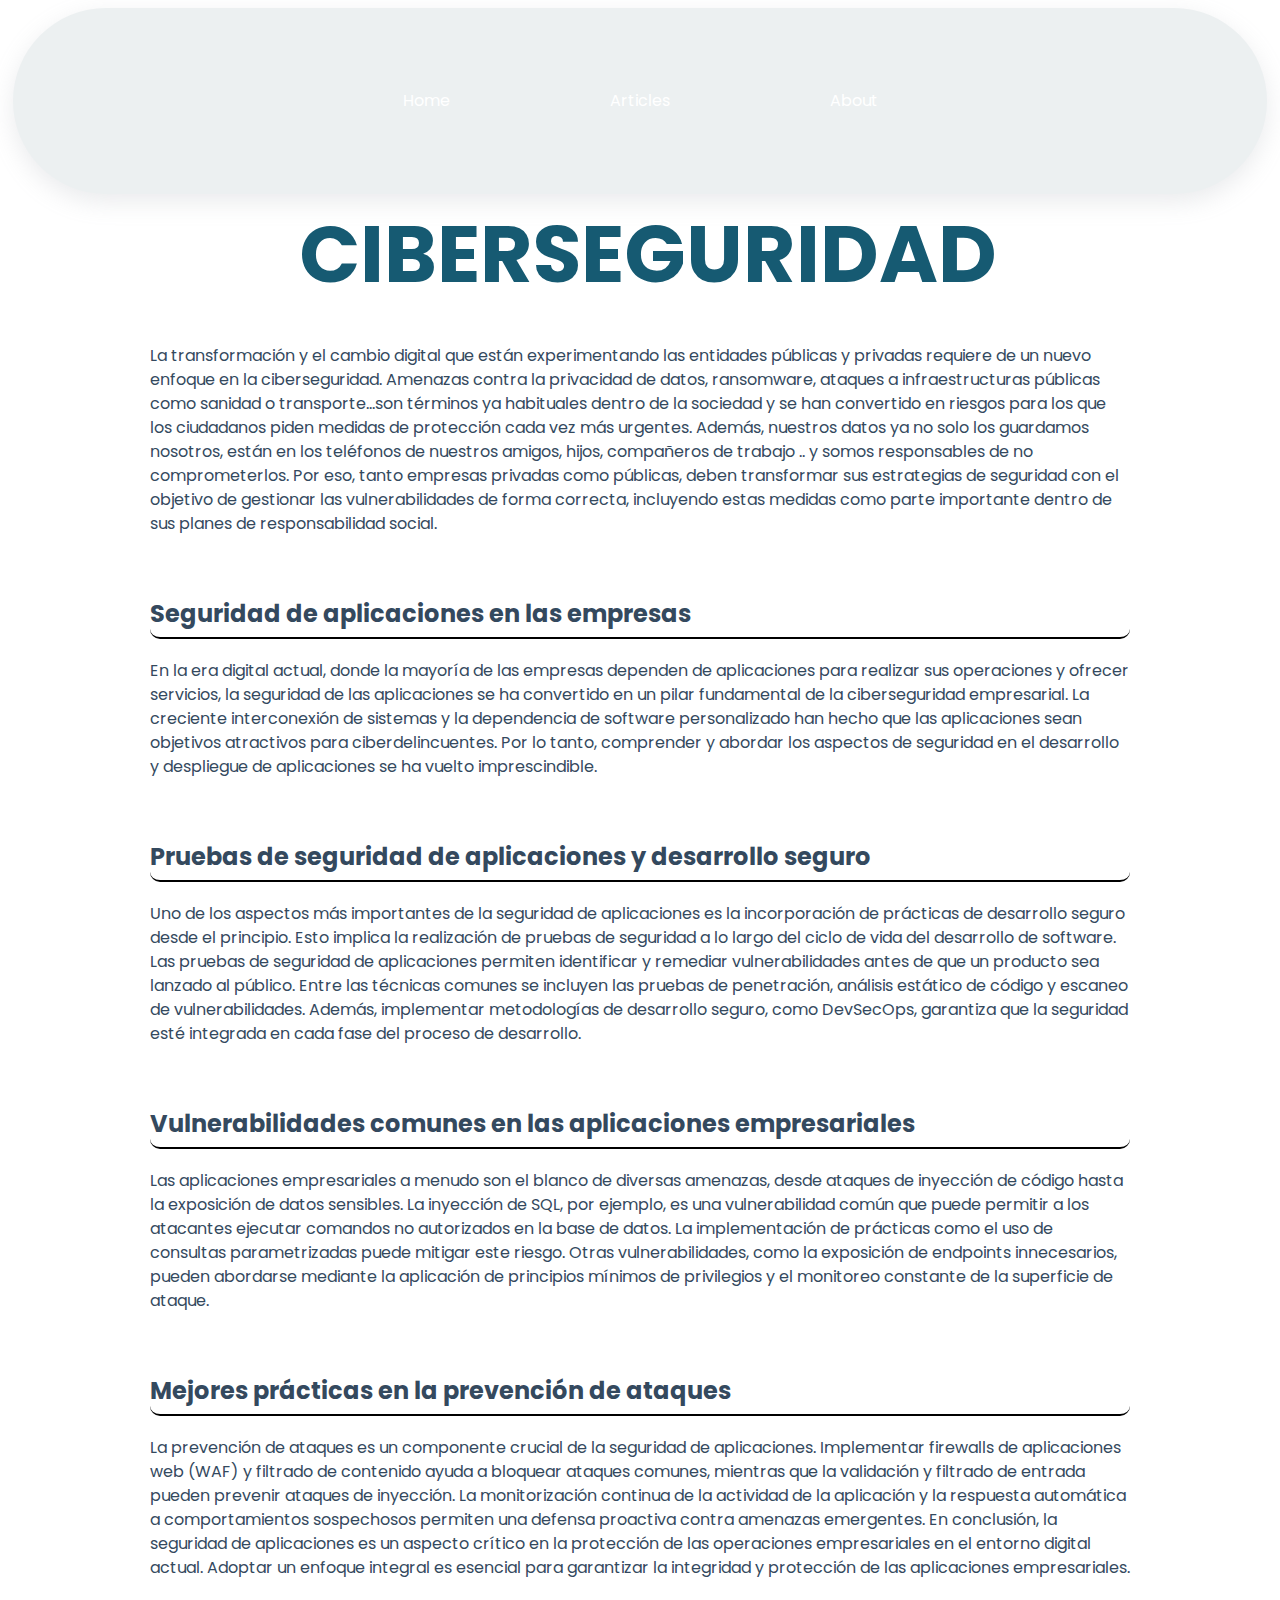
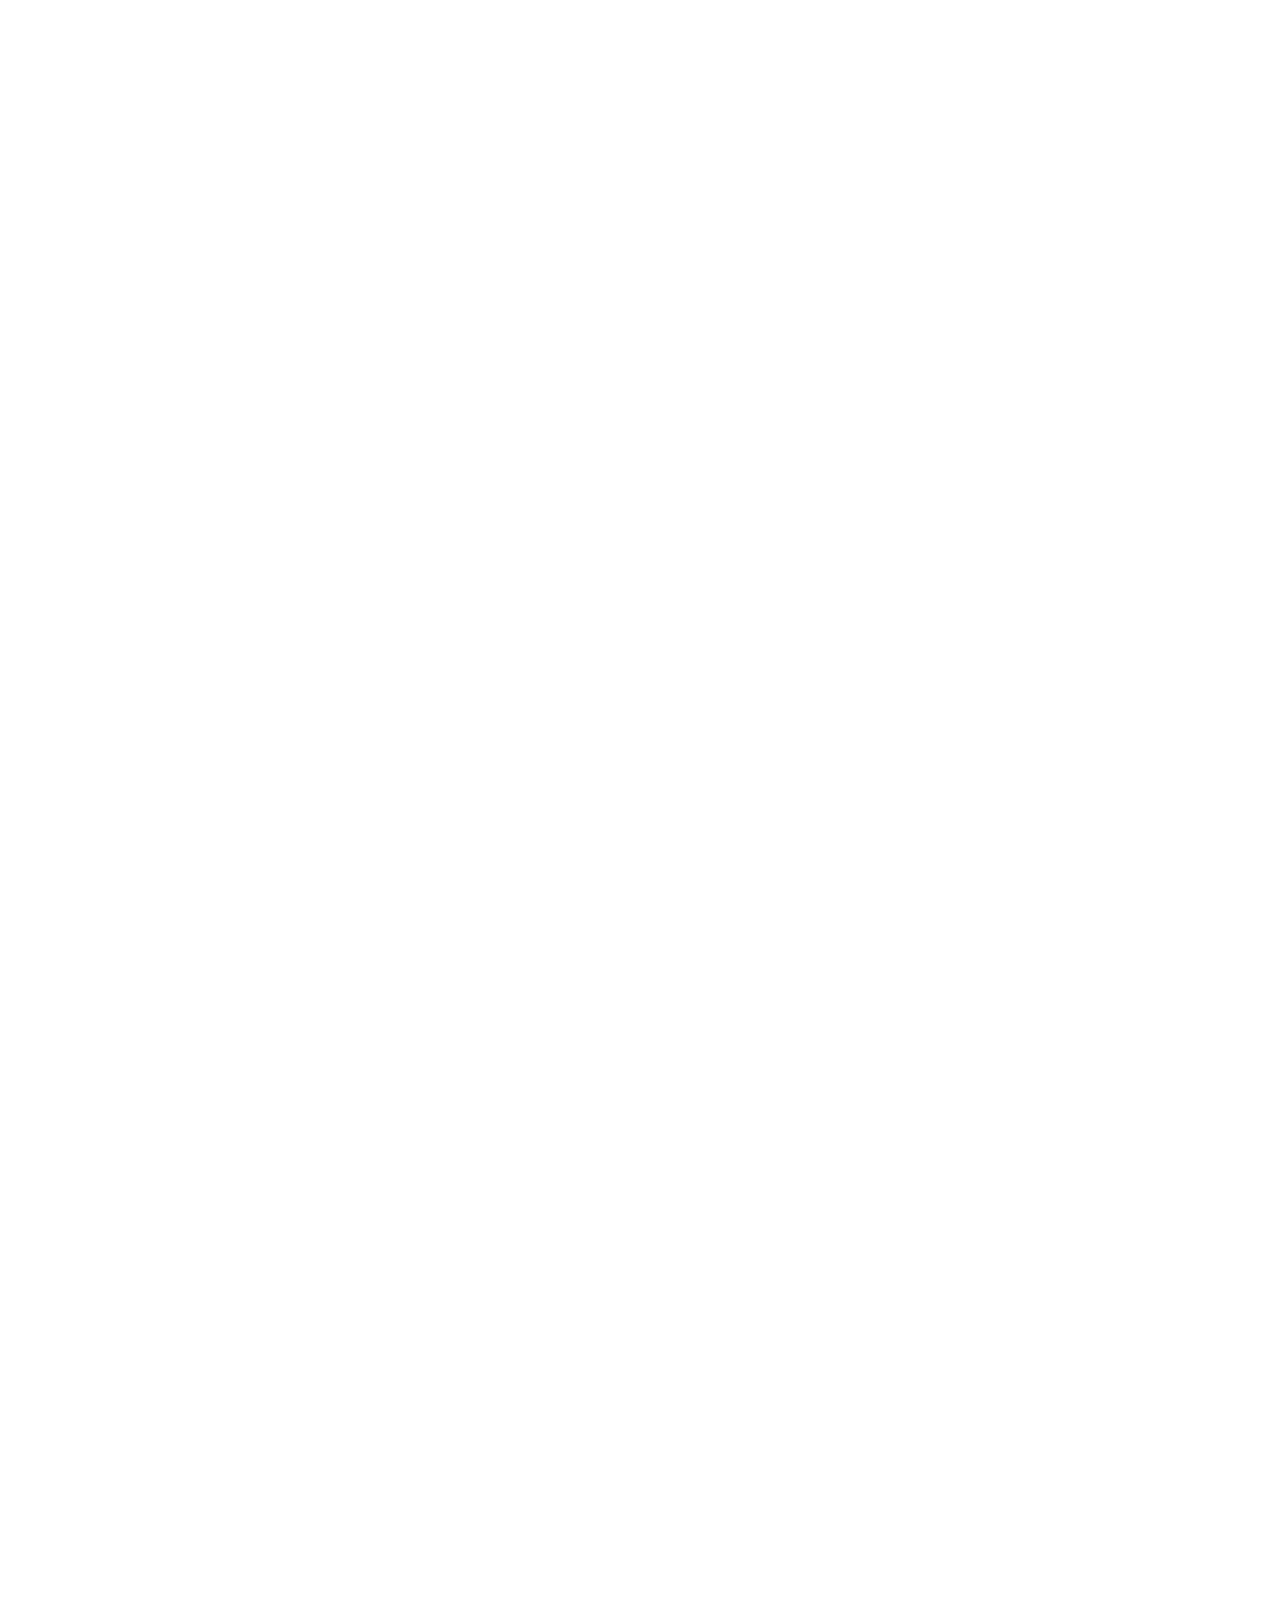
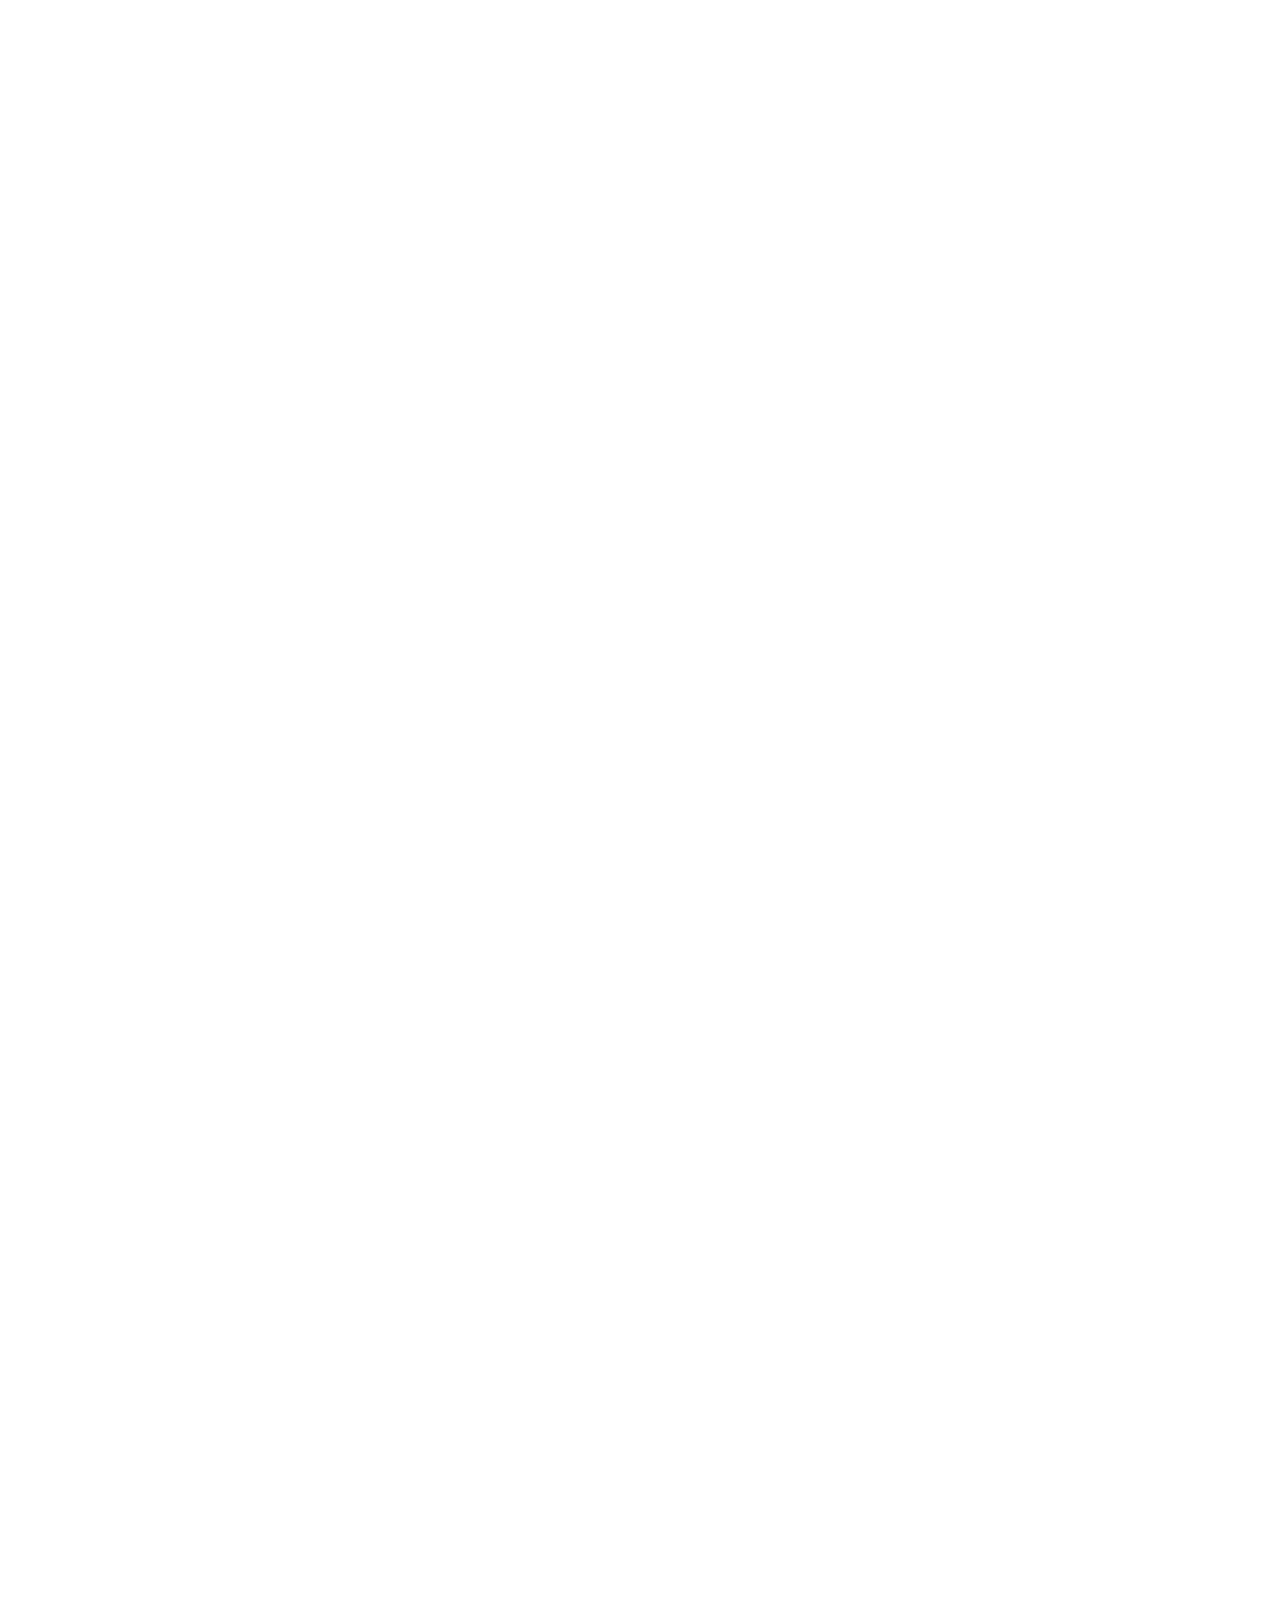
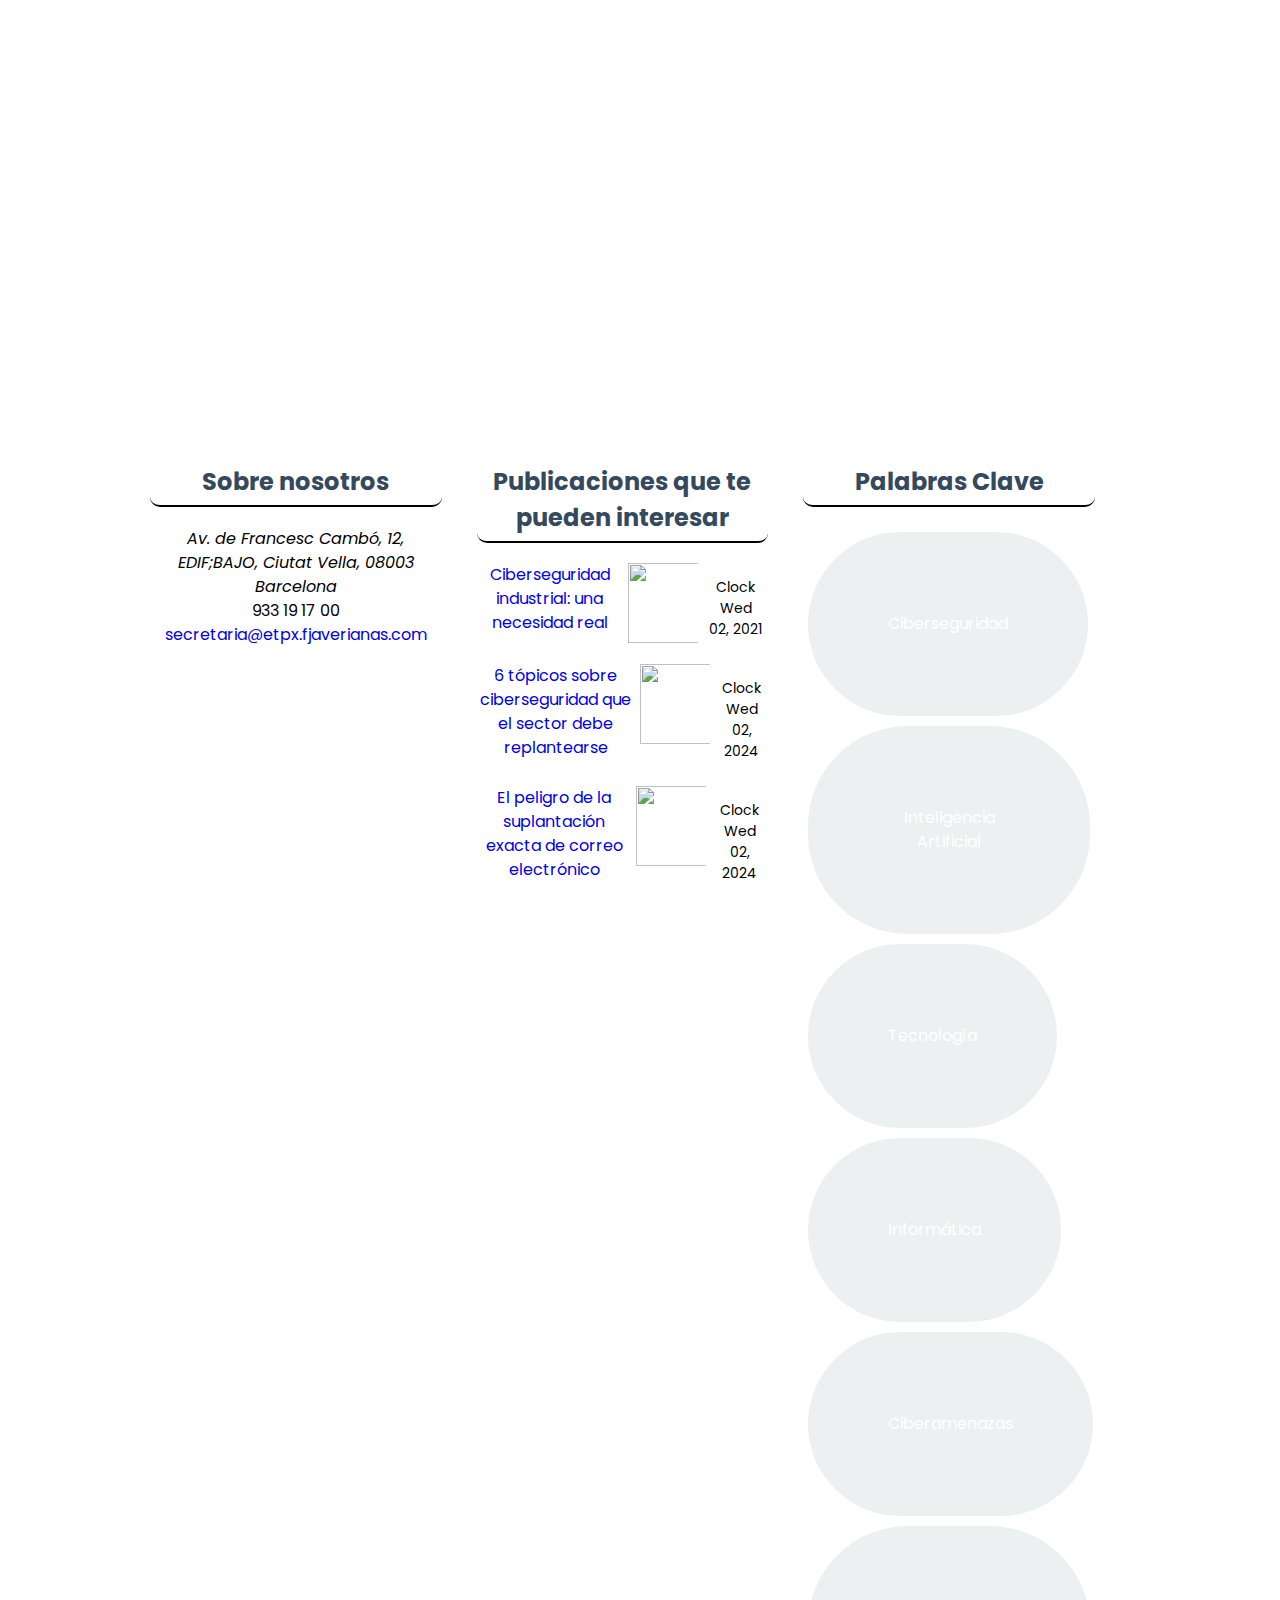
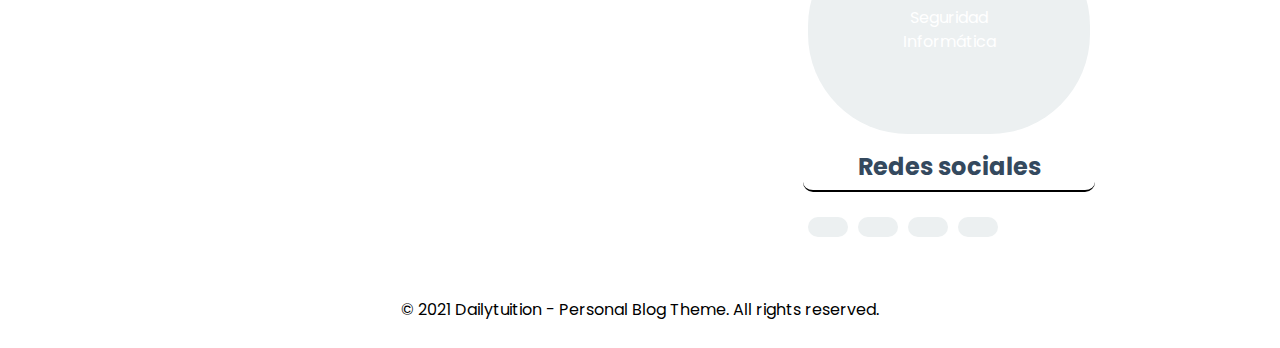
==== commit 43c75e51: "s" ====
--- a/index.html
+++ b/index.html
@@ -29,7 +29,7 @@
                 <div class="collapse">
                     <ul class="navbar-nav">
                         <a href="#" class="nav-link">Home</a>
-                        <a href="#" class="nav-link">Articles</a>
+                        <a href="./article.html" class="nav-link">Articles</a>
                         <a href="#" class="nav-link">About</a>
                     </ul>
                 </div>
@@ -90,7 +90,8 @@
 
 En conclusión, la seguridad de aplicaciones es un aspecto crítico en la protección de las operaciones empresariales en el entorno digital actual. Adoptar un enfoque integral es esencial para garantizar la integridad y protección de las aplicaciones empresariales.</p>
              <div id="video-container">
-             <iframe width="560" height="315" src="https://www.youtube.com/watch?v=4ulwYn9cuYg&ab_channel=Encriptados" frameborder="0" allowfullscreen></iframe>
+<iframe width="560" height="315" src="https://www.youtube.com/embed/4ulwYn9cuYg" frameborder="0" allowfullscreen></iframe>
+
              </div>
 
 
--- a/style.css
+++ b/style.css
@@ -287,12 +287,10 @@
 
 /* ----------- footer ---------- */
 #footer{
-    position: absolute;
-    top:60em;
+    position: relative;
     width: 100%;
     text-align: center; /* Centra el contenido del pie de página */
-    padding-top: 4em;
-    margin-top: 205em;
+    top:250em;
 }
 
 #footer .feature-post .flex-item{
@@ -411,4 +409,3 @@
     flex: 0 0 30%;
     max-width: 30%;
 }
-
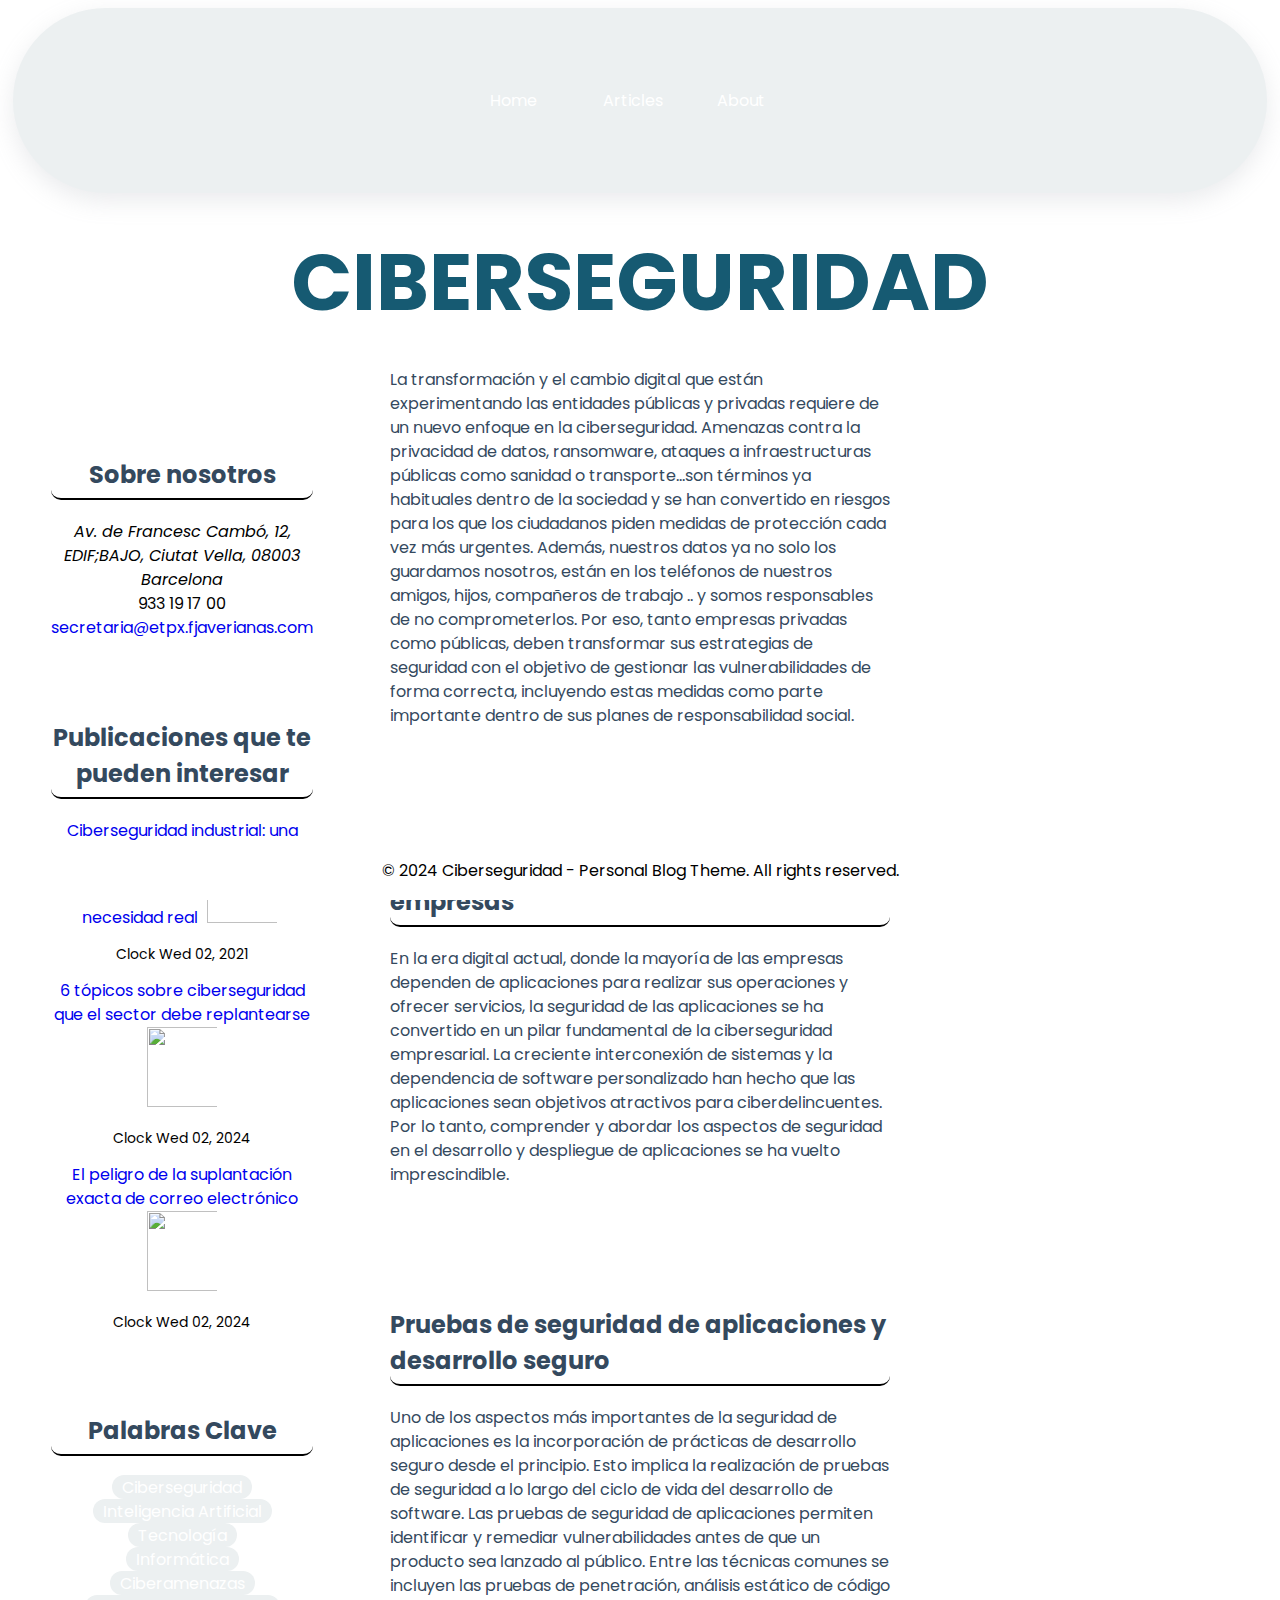
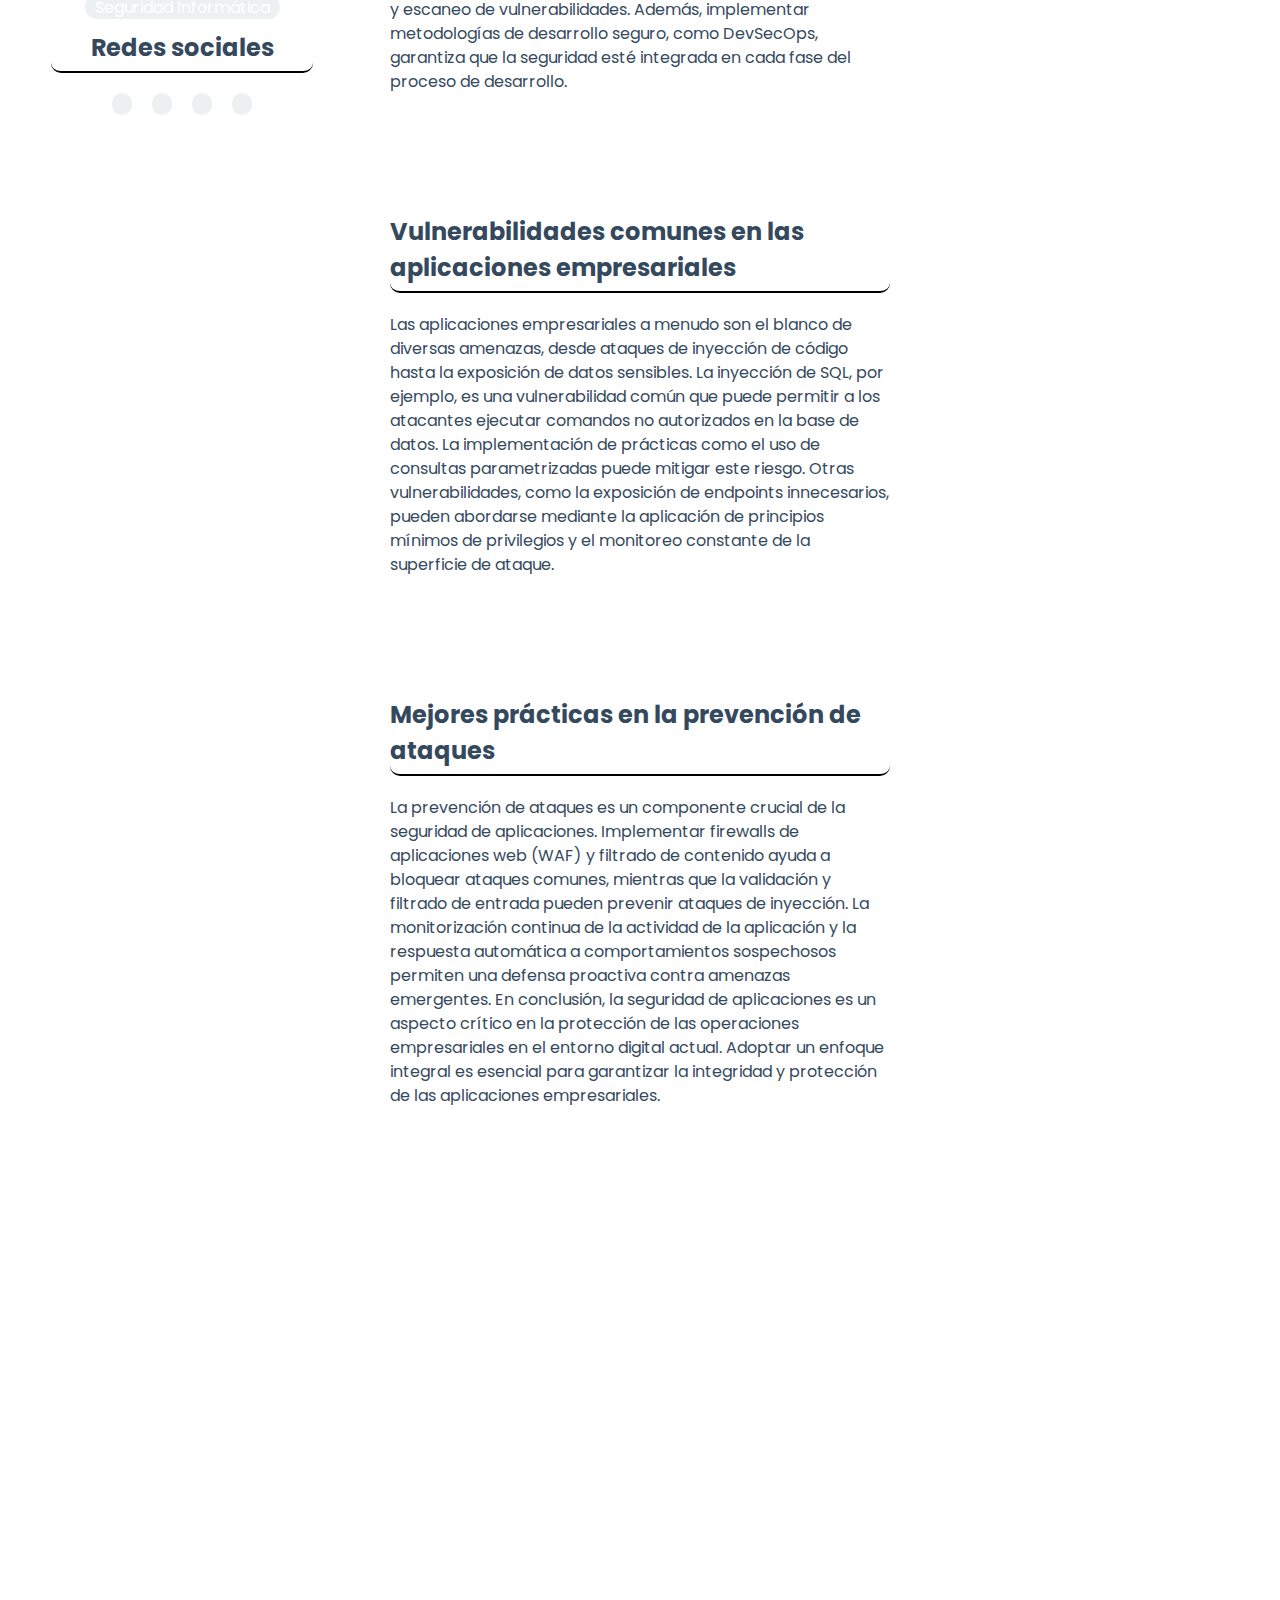
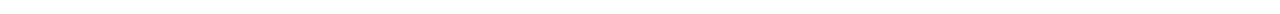
==== commit 69a3a067: "s" ====
--- a/index.html
+++ b/index.html
@@ -136,7 +136,7 @@
                                             <!-- Slides -->
                                             <div class="swiper-slide">
                                                 <a href="#">
-                                                    <img src="https://eu-central.storage.cloudconvert.com/tasks/56e500bd-fa8b-44a9-bdbe-c14ea2071d47/img6.jpg?X-Amz-Algorithm=AWS4-HMAC-SHA256&X-Amz-Content-Sha256=UNSIGNED-PAYLOAD&X-Amz-Credential=cloudconvert-production%2F20240108%2Ffra%2Fs3%2Faws4_request&X-Amz-Date=20240108T104312Z&X-Amz-Expires=86400&X-Amz-Signature=0b25ae142d77e77d5f5c1c9311890b8ef2c98752ab747ca0b0c97389b5ac74bd&X-Amz-SignedHeaders=host&response-content-disposition=inline%3B%20filename%3D%22img6.jpg%22&response-content-type=image%2Fjpeg&x-id=GetObject" class="img-fluid" alt="">
+                                                    <img src="https://www.cic.es/wp-content/uploads/2017/09/El-papel-de-la-ciberseguridad-en-la-Industria.jpg" class="img-fluid" alt="">
                                                 </a>
                                             </div>
                                                 <!-- Slides -->
@@ -194,7 +194,7 @@
                                <article class="article">
                                    <div class="d-flex">
                                        <a href="https://www.semantic-systems.com/semantic-noticias/articulos-tecnologicos/ciberseguridad-industrial-una-necesidad-real/">Ciberseguridad industrial: una necesidad real</a>
-                                           <img src="./assets/img9.jpg" class="object-fit px-1" alt="">
+                                           <img src="https://impulso06.com/wp-content/uploads/2023/02/La-importancia-de-la-educacion-en-ciberseguridad.png" class="object-fit px-1" alt="">
                                            <div class="px-1">
                                                <p class="secondary-title text-secondary display-3">
                                                     <span><i class="far fa-clock text-primary"></i> Clock Wed 02, 2021 </span>
@@ -208,7 +208,7 @@
                             <article class="article">
                                 <div class="d-flex">
                                     <a href="https://www.semantic-systems.com/semantic-noticias/articulos-tecnologicos/6-topicos-sobre-ciberseguridad-que-el-sector-debe-replantearse/">6 tópicos sobre ciberseguridad que el sector debe replantearse</a>
-                                        <img src="./assets/img1.jpg" class="object-fit px-1" alt="">
+                                        <img src="https://www.redseguridad.com/wp-content/uploads/sites/2/2021/12/estrategia-ciberseguridad.jpg" class="object-fit px-1" alt="">
                                         <div class="px-1">
                                             <p class="secondary-title text-secondary display-3">
                                                  <span><i class="far fa-clock text-primary"></i> Clock Wed 02, 2024 </span>
@@ -222,7 +222,7 @@
                                 <article class="article">
                                     <div class="d-flex">
                                         <a href="https://www.semantic-systems.com/semantic-noticias/articulos-tecnologicos/el-peligro-de-la-suplantacion-exacta-de-correo-electronico/">El peligro de la suplantación exacta de correo electrónico</a>
-                                            <img src="./assets/img2.jpg" class="object-fit px-1" alt="">
+                                            <img src="https://powerdmarc.com/wp-content/uploads/2021/03/spoofing-trends-2021-blog.jpg" class="object-fit px-1" alt="">
                                             <div class="px-1">
                                                 <p class="secondary-title text-secondary display-3">
                                                      <span><i class="far fa-clock text-primary"></i> Clock Wed 02, 2024 </span>
@@ -261,17 +261,16 @@
 
                    </div>
                </div>
-
-               <!-- copyrights  -->
-               <div class="copyrights">
+               
+           </div>
+       </footer>
+
+<div class="copyrights">
                    <p class="text-center text-secondary display-2">
-                        © 2021 <a href="#" class="text-primary">Dailytuition</a> - Personal Blog Theme. All rights reserved.
+                        © 2024 <a href="#" class="text-primary">Ciberseguridad</a> - Personal Blog Theme. All rights reserved.
                    </p>
                </div>
-           </div>
-       </footer>
     <!-- .footer -->
-
 
     <!-- masonry libray for horizontal grid -->
     <script src="https://cdnjs.cloudflare.com/ajax/libs/masonry/4.2.2/masonry.pkgd.min.js" integrity="sha512-JRlcvSZAXT8+5SQQAvklXGJuxXTouyq8oIMaYERZQasB8SBDHZaUbeASsJWpk0UUrf89DP3/aefPPrlMR1h1yQ==" crossorigin="anonymous"></script>
--- a/style.css
+++ b/style.css
@@ -3,10 +3,12 @@
 /* root styling */
 
 :root {
-    --primary: black; /* Azul */
-    --secondary: black; /* Verde */
-    --background: #ecf0f1; /* Gris claro */
-    --text-dark: #34495e; /* Texto oscuro */
+    --primary: black;
+    --secondary: black;
+    --background: #ecf0f1;
+    --text-dark: #34495e;
+    --base-font-size: 16px;
+  
 }
 
 
@@ -18,27 +20,28 @@
     line-height: 1.5;
     overflow-x: hidden;
     position: relative;
+    font-size: var(--base-font-size);
 }
 h1 {
-    padding-top: 5vw;
     font-size: 5em;
-    position: absolute;
     color: #165a72;
     font-family: 'Poppins', sans-serif;
+    position: absolute;
     top: 2em;
-    left: 50vw;
-    transform: translate(-50%, -50%);
+    left: 50%;
+    transform: translateX(-50%);
 }
 
 h2{
     border-bottom: 2px solid var(--primary); /* Puedes ajustar el grosor y el color según tus preferencias */
     padding-bottom: 5px; /* Ajusta este valor para controlar el espacio entre el texto y la línea */
-    margin-bottom: 20px;
     border-radius: 10px;
+    font-size: calc(1.5 * var(--base-font-size)); /* 24px */
+    margin-top: calc(5 * var(--base-font-size));
 }
 
 .p1{
-  margin-top:150px;
+  margin-top:35%;
 }
 
 a{
@@ -56,6 +59,7 @@
 
 .text-primary {
     color: var(--primary);
+    
 }
 
 .text-secondary {
@@ -74,8 +78,7 @@
 }
 
 .container{
-    max-width: 1000px;
-    padding: 0 10px;
+    max-width: 500px;
     margin: auto;
 }
 
@@ -100,10 +103,12 @@
 
 .display-2{
     font-size: 16px;
+  
 }
 
 .display-3{
     font-size: 14px;
+  
 }
 
 .text-center{
@@ -131,13 +136,6 @@
     object-fit: fill;
 }
 
-.d-flex{
-    display: flex;   
-}
-
-.flex-wrap{
-    flex-wrap: wrap;
-}
 
 .justify-content-center{
     justify-content: center;
@@ -214,14 +212,15 @@
 }
 
 .navbar {
-    display: flex;
-    justify-content: center; 
-    padding: 1px;
+    justify-content: center;
+    padding: 80px;
 }
 
 .navbar-nav {
     list-style: none;
     display: flex;
+    justify-content:center;
+    align-items:center;
     margin: 0;
     padding: 0;
 }
@@ -229,9 +228,12 @@
 .nav-link {
     color: white;
     text-decoration: none;
-    padding: 80px;
+    padding: 0.5px 10px;
     transition: color 0.3s ease;
-}
+    width:100%;
+    margin:0 10px;
+}
+
 .nav-link:hover {
     color: #3498db;
 }
@@ -254,6 +256,7 @@
     .collapse {
         display: none; /* Oculta la sección colapsable por defecto */
         width: 100%; /* Ocupa todo el ancho disponible */
+        justify-content:center;
     }
 }
 
@@ -267,7 +270,7 @@
     flex-direction: column;
     align-items: center;
     justify-content: center;
-    height: 100vh; /* Ajusta la altura según tus preferencias */
+    height: 1vh; /* Ajusta la altura según tus preferencias */
 }
 
 #posts{
@@ -288,29 +291,35 @@
 /* ----------- footer ---------- */
 #footer{
     position: relative;
-    width: 100%;
-    text-align: center; /* Centra el contenido del pie de página */
-    top:250em;
-}
-
-#footer .feature-post .flex-item{
-    margin-bottom: 10px;
-}
+    width: 20%; /* Puedes ajustar el ancho según tus preferencias */
+    left: 3em;
+}
+
+#footer .container {
+    display: flex;
+    flex-direction: column;
+    align-items: center;
+    text-align: center;
+}
+
 
 #footer .tags a{
     border-radius: 40px;
-    padding: 10px 20px;
     font-size: 15px;
 }
 
-#footer .copyrights{
-    padding: 10px 0;
-    border-top: 2px solid var(--light);
-    margin-top: 20px;
-}
+.copyrights{
+    position: fixed;
+    bottom: 0;
+    left: 0;
+    width: 100%;
+    background-color: white;
+    padding: 1px;
 
 
 /* ----------- .footer ---------- */
+
+
 
 /* ----------- article page ------- */
 
@@ -390,13 +399,13 @@
 /* Media Query */
 
 .row {
-    display: flex;
+    display: wrap;
 }
 
 .col-3 {
-    flex: 0 0 33.3333%;
-    max-width: 33.3333%;
-    padding-right: 35px;
+    max-width: 30%;
+    padding-right: 25px;
+    margin:40px;
 }
 
 .col-8 {
@@ -409,3 +418,4 @@
     flex: 0 0 30%;
     max-width: 30%;
 }
+}